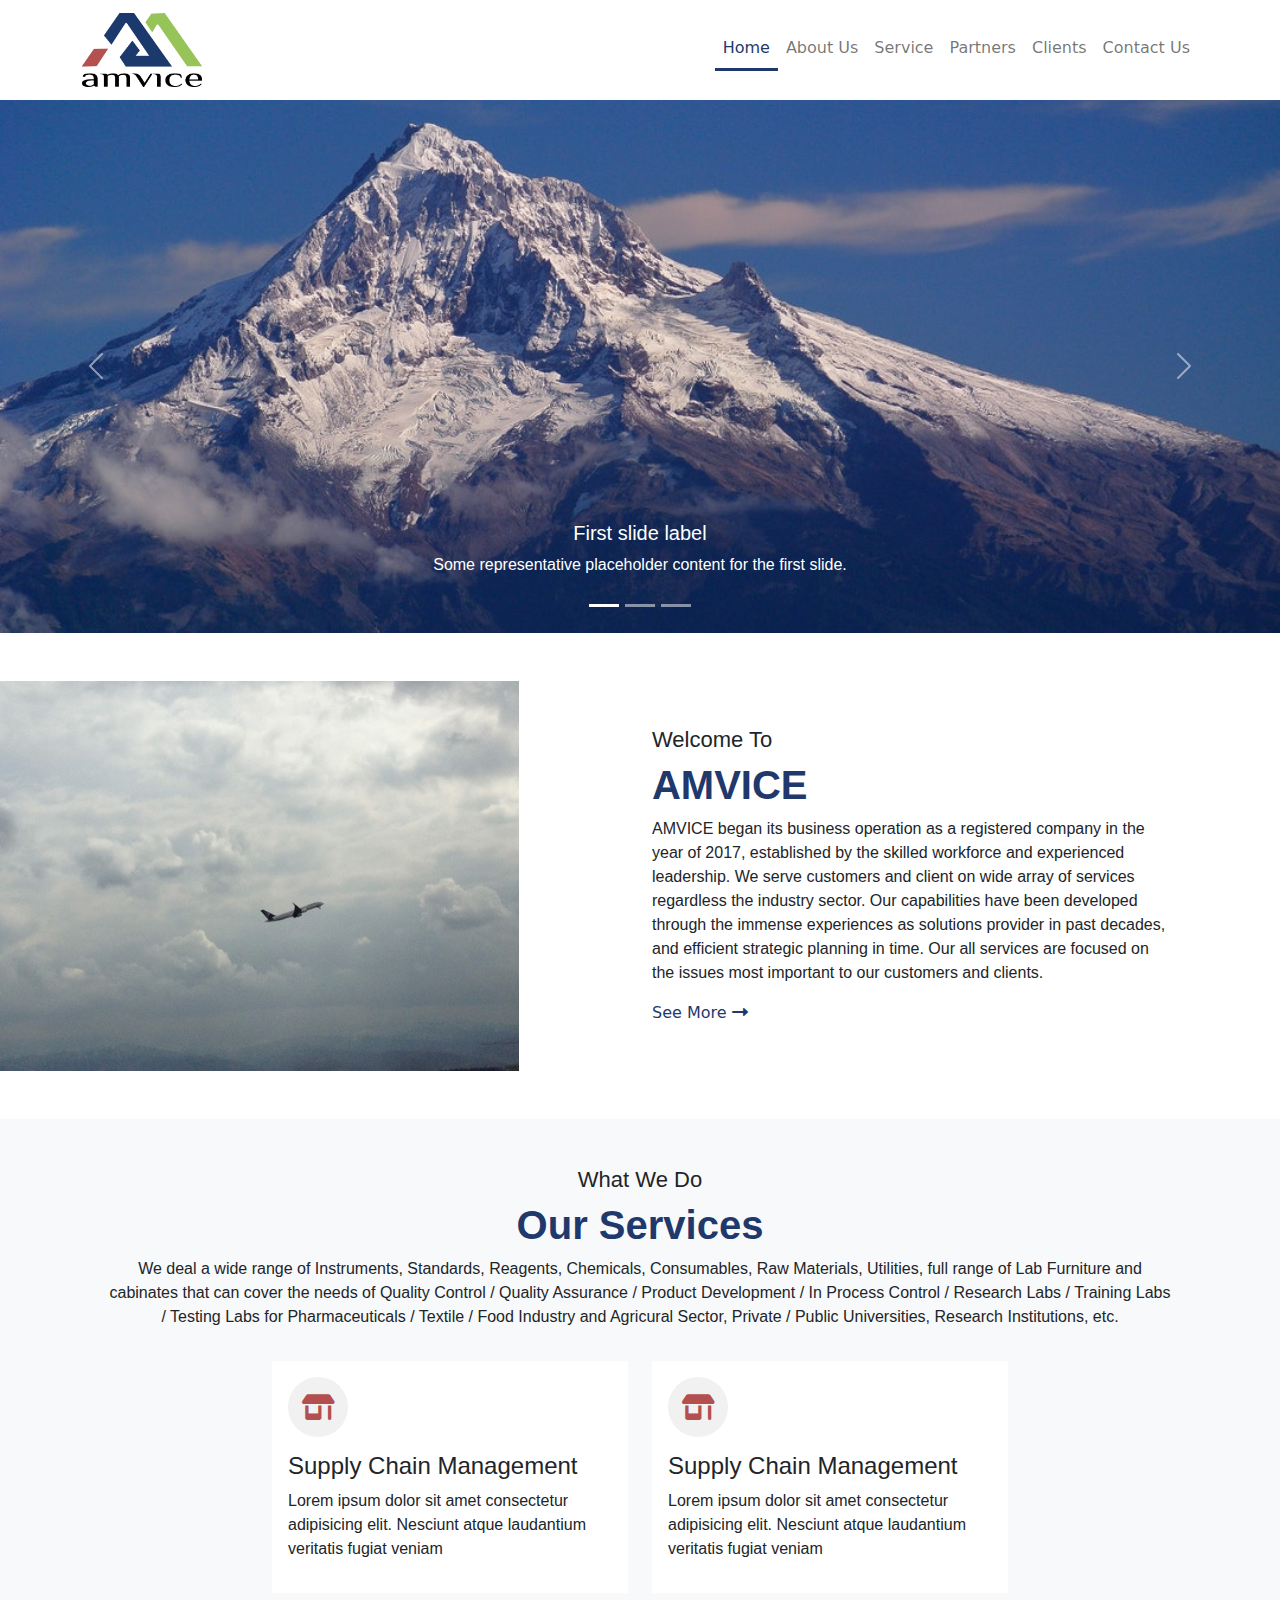
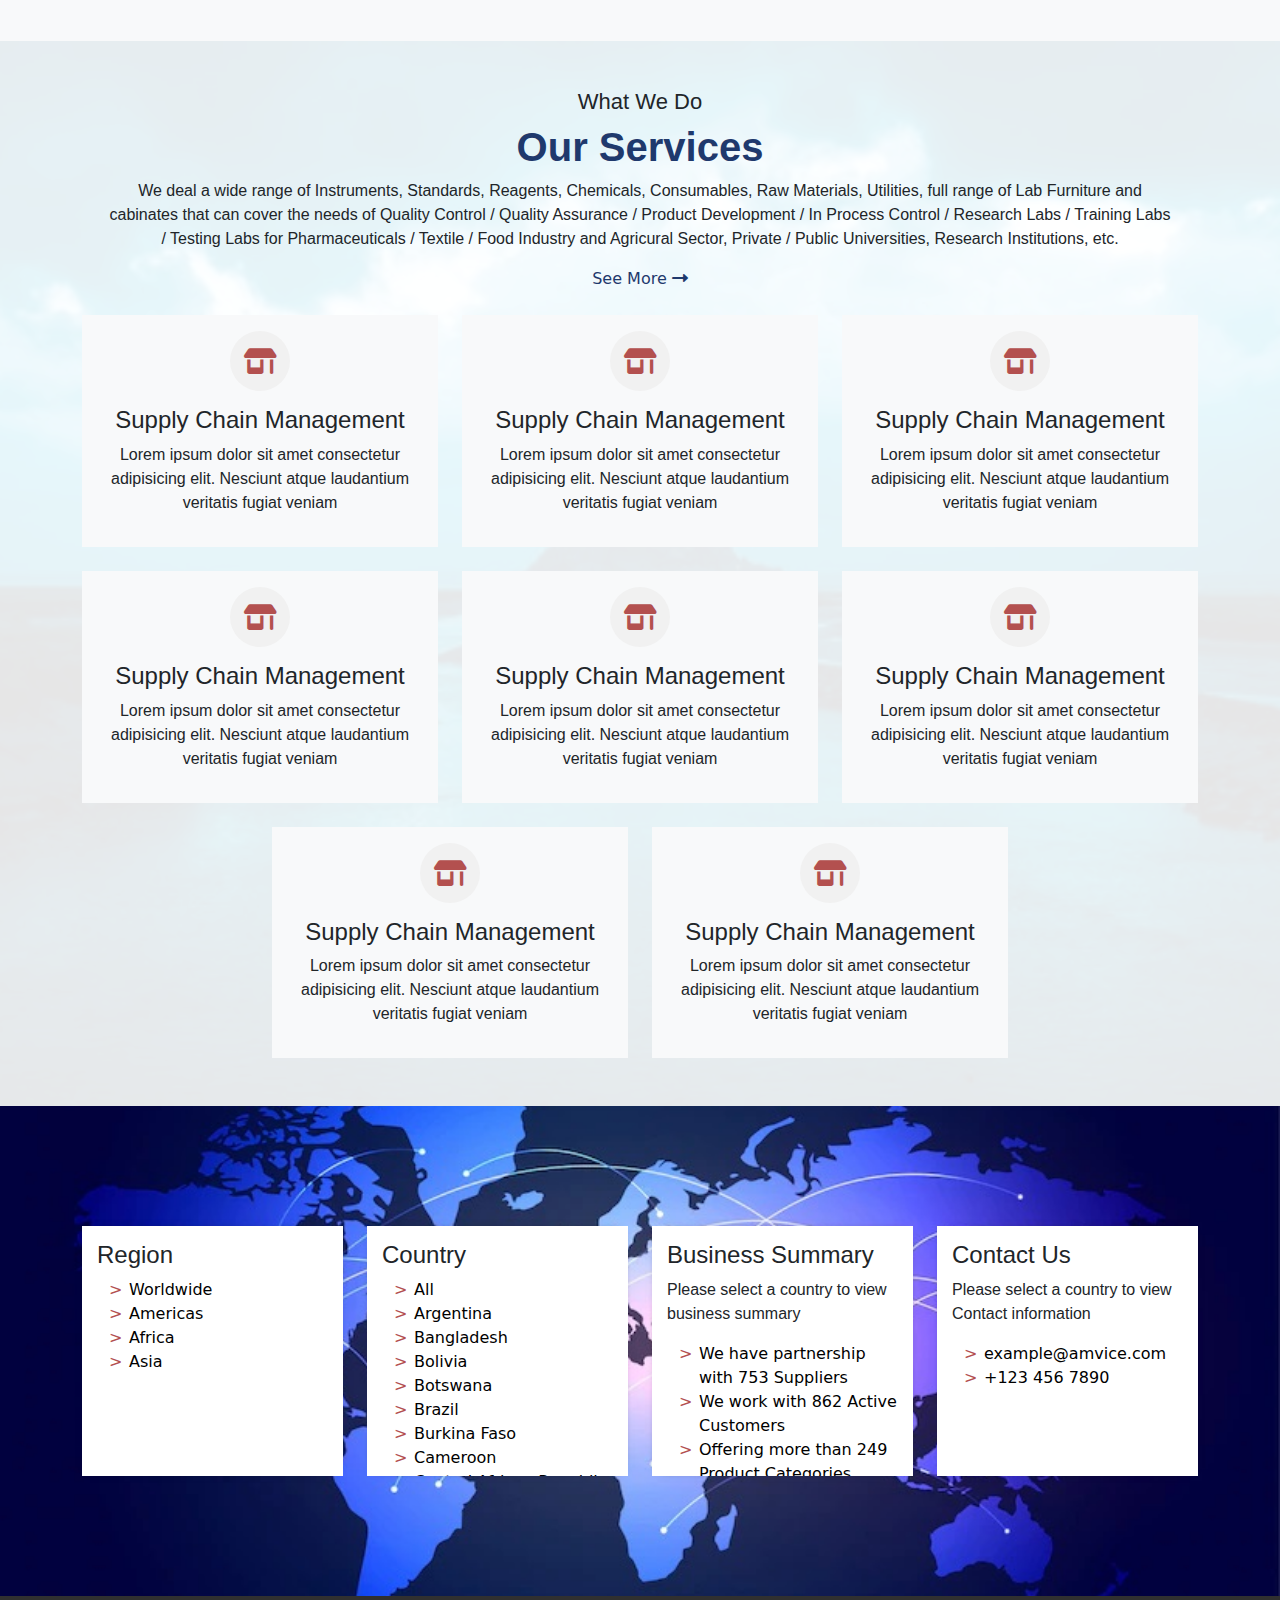
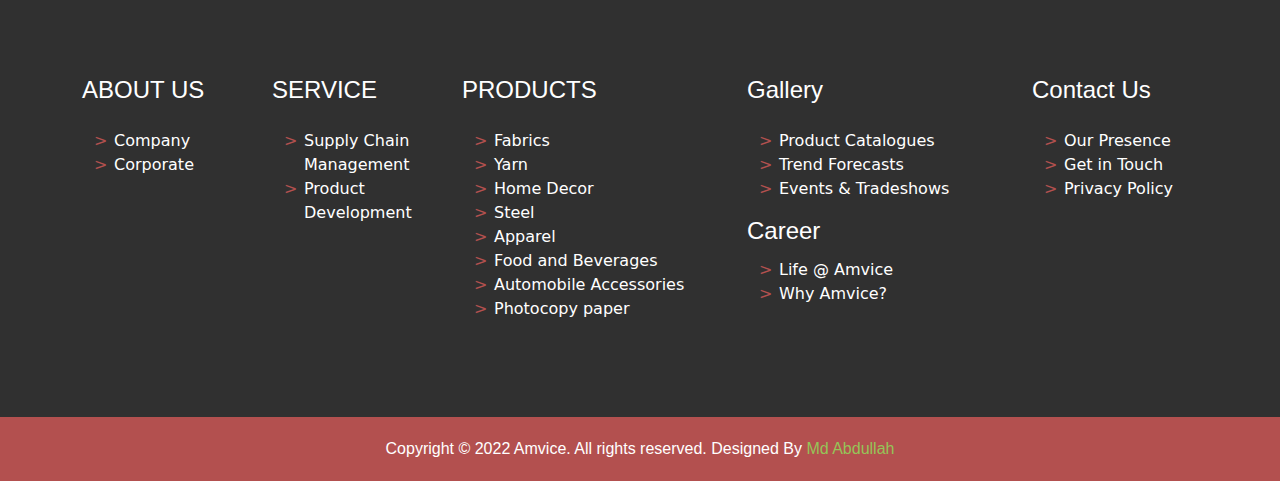
==== index.html @ f0320f3e "First Update" ====
<!DOCTYPE html>
<html lang="en">
  <head>
    <!-- Required meta tags -->
    <meta charset="utf-8">
    <meta name="viewport" content="width=device-width, initial-scale=1">

    <!-- Bootstrap CSS -->
    <link rel="stylesheet" href="./assets/css/all.min.css">
    <link rel="stylesheet" href="./assets/css/bootstrap.min.css">
    <link rel="stylesheet" href="./assets/css/style.css">
    <link rel="stylesheet" href="./assets/css/responsive.css">

    <title>Amvice || Building Cultures, Building Partnership</title>
  </head>
  <body>
    
    <main>
        <!-- Header Part Start -->
        <header class="header_part">
            <div class="container">
                <nav class="navbar navbar-expand-lg navbar-light">
                    <a class="navbar-brand" href="./index.html">
                        <img src="./assets/img/logo.png" alt="">
                    </a>
                    <button class="navbar-toggler" type="button" data-bs-toggle="collapse" data-bs-target="#navbarSupportedContent" aria-controls="navbarSupportedContent" aria-expanded="false" aria-label="Toggle navigation">
                        <span class="navbar-toggler-icon"></span>
                    </button>
                    <div class="collapse navbar-collapse" id="navbarSupportedContent">
                        <ul class="navbar-nav ms-auto mb-2 mb-lg-0">
                            <li class="nav-item">
                                <a class="nav-link active" aria-current="page" href="#">Home</a>
                            </li>
                            <li class="nav-item">
                                <a class="nav-link" href="#">About Us</a>
                            </li>
                            <li class="nav-item">
                                <a class="nav-link" href="#">Service</a>
                            </li>
                            <li class="nav-item">
                                <a class="nav-link" href="#">Partners</a>
                            </li>
                            <li class="nav-item">
                                <a class="nav-link" href="#">Clients</a>
                            </li>
                            <li class="nav-item">
                                <a class="nav-link" href="#">Contact Us</a>
                            </li>
                        </ul>
                    </div>
                </nav>
            </div>
        </header>
        <!-- Header Part End -->


        <!-- Hero Part Start -->
        <section class="hero_part">
            <div id="carouselExampleCaptions" class="carousel slide" data-bs-ride="carousel">
                <div class="carousel-indicators">
                    <button type="button" data-bs-target="#carouselExampleCaptions" data-bs-slide-to="0" class="active" aria-current="true" aria-label="Slide 1"></button>
                    <button type="button" data-bs-target="#carouselExampleCaptions" data-bs-slide-to="1" aria-label="Slide 2"></button>
                    <button type="button" data-bs-target="#carouselExampleCaptions" data-bs-slide-to="2" aria-label="Slide 3"></button>
                    </div>
                    <div class="carousel-inner">
                        <div class="carousel-item active">
                            <img src="./assets/img/slider_img_01.jpg" class="d-block w-100" alt="...">
                            <div class="carousel-caption d-none d-md-block">
                            <h5>First slide label</h5>
                            <p>Some representative placeholder content for the first slide.</p>
                            </div>
                        </div>
                        <div class="carousel-item">
                            <img src="./assets/img/slider_img_02.jpg" class="d-block w-100" alt="...">
                            <div class="carousel-caption d-none d-md-block">
                            <h5>Second slide label</h5>
                            <p>Some representative placeholder content for the second slide.</p>
                            </div>
                        </div>
                        <div class="carousel-item">
                            <img src="./assets/img/slider_img_03.jpg" class="d-block w-100" alt="...">
                            <div class="carousel-caption d-none d-md-block">
                            <h5>Third slide label</h5>
                            <p>Some representative placeholder content for the third slide.</p>
                            </div>
                        </div>
                    </div>
                    <button class="carousel-control-prev" type="button" data-bs-target="#carouselExampleCaptions" data-bs-slide="prev">
                        <span class="carousel-control-prev-icon" aria-hidden="true"></span>
                        <span class="visually-hidden">Previous</span>
                    </button>
                    <button class="carousel-control-next" type="button" data-bs-target="#carouselExampleCaptions" data-bs-slide="next">
                        <span class="carousel-control-next-icon" aria-hidden="true"></span>
                        <span class="visually-hidden">Next</span>
                    </button>
                </div>
        </section>
        <!-- Hero Part End -->

        <!-- Welcome Part Start -->
        <section class="welcome_part py-5">
            <div class="container-fluid px-0 mx-0">
                <div class="welcome_head text-center px-4">
                    
                </div>
                <div class="welcome_con_main">
                    <div class="row d-flex align-items-center">
                        <div class="col-md-5">
                            <div class="welcome_con_img">
                                <img src="./assets/img/welcome_img.jpg" class="img-fluid w-100" alt="">
                            </div>
                        </div>
                        <div class="col-md-5 offset-md-1">
                            <div class="welcome_con">
                                <h3>Welcome To</h3>
                                <h2>AMVICE</h2>
                                <p>AMVICE began its business operation as a registered company in the year of 2017, established by the skilled workforce and experienced leadership. We serve customers and client on wide array of services regardless the industry sector. Our capabilities have been developed through the immense experiences as solutions provider in past decades, and efficient strategic planning in time. Our all services are focused on the issues most important to our customers and clients.
                                </p>
                                <a href="#">See More <i class="fa-solid fa-right-long"></i></a>
                            </div>
                        </div>
                    </div>
                </div>
            </div>
        </section>
        <!-- Welcome Part End -->

        <!-- Service Part Start -->
        <section class="service_part py-5 bg-light">
            <div class="container">
                <div class="service_head text-center px-4">
                    <h4>What We Do</h4>
                    <h2>Our Services</h2>
                    <p>We deal a wide range of Instruments, Standards, Reagents, Chemicals, Consumables, Raw Materials, Utilities, full range of Lab Furniture and cabinates that can cover the needs of Quality Control / Quality Assurance / Product Development / In Process Control / Research Labs / Training Labs / Testing Labs for Pharmaceuticals / Textile / Food Industry and Agricural Sector, Private / Public Universities, Research Institutions, etc.</p>
                </div>
                <div class="service_con_main">
                    <div class="row d-flex justify-content-center pt-3">
                        <div class="col-md-4">
                            <div class="service_con bg-white p-3">
                                <div class="icon"><i class="fa-solid fa-shop"></i></div>
                                <h4>Supply Chain Management</h4>
                                <p>Lorem ipsum dolor sit amet consectetur adipisicing elit. Nesciunt atque laudantium veritatis fugiat veniam</p>
                            </div>
                        </div>
                        <div class="col-md-4">
                            <div class="service_con bg-white p-3">
                                <div class="icon"><i class="fa-solid fa-shop"></i></div>
                                <h4>Supply Chain Management</h4>
                                <p>Lorem ipsum dolor sit amet consectetur adipisicing elit. Nesciunt atque laudantium veritatis fugiat veniam</p>
                            </div>
                        </div>
                    </div>
                </div>
            </div>
        </section>
        <!-- Service Part End -->

        <!-- Product Part Start -->
        <section class="product_part">
            <div class="product_overlay py-5">
                <div class="container">
                    <div class="service_head text-center px-4">
                        <h4>What We Do</h4>
                        <h2>Our Services</h2>
                        <p>We deal a wide range of Instruments, Standards, Reagents, Chemicals, Consumables, Raw Materials, Utilities, full range of Lab Furniture and cabinates that can cover the needs of Quality Control / Quality Assurance / Product Development / In Process Control / Research Labs / Training Labs / Testing Labs for Pharmaceuticals / Textile / Food Industry and Agricural Sector, Private / Public Universities, Research Institutions, etc.</p>
                        <a href="#" class="text-center">See More <i class="fa-solid fa-right-long"></i></a>
                    </div>
                    <div class="product_con_main mt-4">
                        <div class="row d-flex justify-content-center">
                            <div class="col-md-4">
                                <div class="service_con bg-light p-3 text-center">
                                    <div class="icon m-auto"><i class="fa-solid fa-shop"></i></div>
                                    <h4>Supply Chain Management</h4>
                                    <p>Lorem ipsum dolor sit amet consectetur adipisicing elit. Nesciunt atque laudantium veritatis fugiat veniam</p>
                                </div>
                            </div>
                            <div class="col-md-4">
                                <div class="service_con bg-light p-3 text-center">
                                    <div class="icon m-auto"><i class="fa-solid fa-shop"></i></div>
                                    <h4>Supply Chain Management</h4>
                                    <p>Lorem ipsum dolor sit amet consectetur adipisicing elit. Nesciunt atque laudantium veritatis fugiat veniam</p>
                                </div>
                            </div>
                            <div class="col-md-4">
                                <div class="service_con bg-light p-3 text-center">
                                    <div class="icon m-auto"><i class="fa-solid fa-shop"></i></div>
                                    <h4>Supply Chain Management</h4>
                                    <p>Lorem ipsum dolor sit amet consectetur adipisicing elit. Nesciunt atque laudantium veritatis fugiat veniam</p>
                                </div>
                            </div>
                            <div class="col-md-4">
                                <div class="service_con bg-light p-3 text-center">
                                    <div class="icon m-auto"><i class="fa-solid fa-shop"></i></div>
                                    <h4>Supply Chain Management</h4>
                                    <p>Lorem ipsum dolor sit amet consectetur adipisicing elit. Nesciunt atque laudantium veritatis fugiat veniam</p>
                                </div>
                            </div>
                            <div class="col-md-4">
                                <div class="service_con bg-light p-3 text-center">
                                    <div class="icon m-auto"><i class="fa-solid fa-shop"></i></div>
                                    <h4>Supply Chain Management</h4>
                                    <p>Lorem ipsum dolor sit amet consectetur adipisicing elit. Nesciunt atque laudantium veritatis fugiat veniam</p>
                                </div>
                            </div>
                            <div class="col-md-4">
                                <div class="service_con bg-light p-3 text-center">
                                    <div class="icon m-auto"><i class="fa-solid fa-shop"></i></div>
                                    <h4>Supply Chain Management</h4>
                                    <p>Lorem ipsum dolor sit amet consectetur adipisicing elit. Nesciunt atque laudantium veritatis fugiat veniam</p>
                                </div>
                            </div>
                            <div class="col-md-4">
                                <div class="service_con bg-light p-3 text-center">
                                    <div class="icon m-auto"><i class="fa-solid fa-shop"></i></div>
                                    <h4>Supply Chain Management</h4>
                                    <p>Lorem ipsum dolor sit amet consectetur adipisicing elit. Nesciunt atque laudantium veritatis fugiat veniam</p>
                                </div>
                            </div>
                            <div class="col-md-4">
                                <div class="service_con bg-light p-3 text-center">
                                    <div class="icon m-auto"><i class="fa-solid fa-shop"></i></div>
                                    <h4>Supply Chain Management</h4>
                                    <p>Lorem ipsum dolor sit amet consectetur adipisicing elit. Nesciunt atque laudantium veritatis fugiat veniam</p>
                                </div>
                            </div>
                        </div>
                    </div>
                </div>
            </div>
        </section>
        <!-- Product Part End -->

        <!-- Branch Area Part Start -->
        <section class="branch_area">
            <div class="container">
                <div class="branch_area_con_main">
                    <div class="row">
                        <div class="col-md-3">
                            <div class="branch_con">
                                <h4>Region</h4>
                                <ul>
                                    <li><a href="#">Worldwide</a></li>
                                    <li><a href="#">Americas</a></li>
                                    <li><a href="#">Africa</a></li>
                                    <li><a href="#">Asia</a></li>
                                </ul>
                            </div>
                        </div>
                        <div class="col-md-3">
                            <div class="branch_con">
                                <h4>Country</h4>
                                <ul>
                                    <li><a href="#">All</a></li>
                                    <li><a href="#">Argentina</a></li>
                                    <li><a href="#">Bangladesh</a></li>
                                    <li><a href="#">Bolivia</a></li>
                                    <li><a href="#">Botswana</a></li>
                                    <li><a href="#">Brazil</a></li>
                                    <li><a href="#">Burkina Faso</a></li>
                                    <li><a href="#">Cameroon</a></li>
                                    <li><a href="#">Central African Republic</a></li>
                                    <li><a href="#">Chile</a></li>
                                    <li><a href="#">China</a></li>
                                    <li><a href="#">Colombia</a></li>
                                    <li><a href="#">Cote D'lvoire / Ivory Coast</a></li>
                                    <li><a href="#">Ecuador</a></li>
                                    <li><a href="#">Ethiopia</a></li>
                                    <li><a href="#">Gabon</a></li>
                                    <li><a href="#">Gambia</a></li>
                                    <li><a href="#">Ghana</a></li>
                                    <li><a href="#">Guinea</a></li>
                                    <li><a href="#">Guinea-Bissau</a></li>
                                    <li><a href="#">Indonesia</a></li>
                                    <li><a href="#">Liberia</a></li>
                                </ul>
                            </div>
                        </div>
                        <div class="col-md-3">
                            <div class="branch_con">
                                <h4>Business Summary</h4>
                                <p>Please select a country to view business summary</p>
                                <ul>
                                    <li><a href="#">We have partnership with 753 Suppliers</a></li>
                                    <li><a href="#">We work with 862 Active Customers</a></li>
                                    <li><a href="#">Offering more than 249 Product Categories</a></li>
                                </ul>
                            </div>
                        </div>
                        <div class="col-md-3">
                            <div class="branch_con">
                                <h4>Contact Us</h4>
                                <p>Please select a country to view Contact information</p>
                                <ul>
                                    <li><a href="#"><span></span> example@amvice.com</a></li>
                                    <li><a href="#"><span></span> +123 456 7890</a></li>
                                </ul>
                            </div>
                        </div>
                    </div>
                </div>
            </div>
        </section>
        <!-- Branch Area Part End -->

        <!-- Contact Part Start -->
        <section class="contact_part">
            <div class="container">
                <div class="contact_con_main">
                    <div class="row">
                        <div class="col-lg-2 text-white">
                            <div class="contact_con_head pb-3">
                                <h4>ABOUT US</h4>
                            </div>
                            <div class="contact_con">
                                <ul>
                                    <li><a href="#">Company</a></li>
                                    <li><a href="#">Corporate</a></li>
                                </ul>
                            </div>
                        </div>
                        <div class="col-lg-2 text-white">
                            <div class="contact_con_head pb-3">
                                <h4>SERVICE</h4>
                            </div>
                            <div class="contact_con">
                                <ul>
                                    <li><a href="#">Supply Chain Management</a></li>
                                    <li><a href="#">Product Development</a></li>
                                </ul>
                            </div>
                        </div>
                        <div class="col-lg-3 text-white">
                            <div class="contact_con_head pb-3">
                                <h4>PRODUCTS</h4>
                            </div>
                            <div class="contact_con">
                                <ul>
                                    <li><a href="#">Fabrics</a></li>
                                    <li><a href="#">Yarn</a></li>
                                    <li><a href="#">Home Decor</a></li>
                                    <li><a href="#">Steel</a></li>
                                    <li><a href="#">Apparel</a></li>
                                    <li><a href="#">Food and Beverages</a></li>
                                    <li><a href="#">Automobile Accessories</a></li>
                                    <li><a href="#">Photocopy paper</a></li>
                                </ul>
                            </div>
                        </div>
                        <div class="col-lg-3 text-white">
                            <div class="contact_con_head pb-3">
                                <h4>Gallery</h4>
                            </div>
                            <div class="contact_con">
                                <ul>
                                    <li><a href="#">Product Catalogues</a></li>
                                    <li><a href="#">Trend Forecasts</a></li>
                                    <li><a href="#">Events & Tradeshows</a></li>
                                </ul>
                            </div>
                            <div class="contact_con_head pb-1">
                                <h4>Career</h4>
                            </div>
                            <div class="contact_con">
                                <ul>
                                    <li><a href="#">Life @ Amvice</a></li>
                                    <li><a href="#">Why Amvice?</a></li>
                                </ul>
                            </div>
                        </div>
                        <div class="col-lg-2 text-white">
                            <div class="contact_con_head pb-3">
                                <h4>Contact Us</h4>
                            </div>
                            <div class="contact_con">
                                <ul>
                                    <li><a href="#">Our Presence</a></li>
                                    <li><a href="#">Get in Touch</a></li>
                                    <li><a href="#">Privacy Policy</a></li>
                                </ul>
                            </div>
                        </div>
                    </div>
                </div>
            </div>
        </section>
        <!-- Contact Part End -->

        <!-- Footer Part Start -->
        <footer class="footer_part">
            <div class="container">
                <div class="footer_con text-center text-white">
                    <p>Copyright &copy; 2022 Amvice. All rights reserved. Designed By <a href="https://www.facebook.com/MdAbdullahyusha/" target="_blank">Md Abdullah</a></p>
                </div>
            </div>
        </footer>
        <!-- Footer Part End -->

    </main>

    <!-- Optional JavaScript; choose one of the two! -->

    <!-- Option 1: Bootstrap Bundle with Popper -->
    <script src="./assets/js/jquery-3.6.0.min.js"></script>
    <script src="./assets/js/bootstrap.min.js"></script>
    <script src="./assets/js/app.js"></script>

    <!-- Option 2: Separate Popper and Bootstrap JS -->
    <!--
    <script src="https://cdn.jsdelivr.net/npm/@popperjs/core@2.10.2/dist/umd/popper.min.js" integrity="sha384-7+zCNj/IqJ95wo16oMtfsKbZ9ccEh31eOz1HGyDuCQ6wgnyJNSYdrPa03rtR1zdB" crossorigin="anonymous"></script>
    <script src="https://cdn.jsdelivr.net/npm/bootstrap@5.1.3/dist/js/bootstrap.min.js" integrity="sha384-QJHtvGhmr9XOIpI6YVutG+2QOK9T+ZnN4kzFN1RtK3zEFEIsxhlmWl5/YESvpZ13" crossorigin="anonymous"></script>
    -->
  </body>
</html>
---- assets/css/style.css ----
/* Amvice || Building Cultures, Building Partnership

    Technology Are Used,

    Bootstrap 5,
    Fontawesome 6,
    Google Fonts,
*/

* {
    margin: 0;
    padding: 0;
    outline: 0;
    box-sizing: border-box;
}
ul, ol {
    list-style: none;
}
h1, h2, h3, h4, h5, h6 {
    font-family: 'El Messiri', sans-serif;
}
p, span {
    font-family: 'Poppins', sans-serif;
}
a, a:hover {
    color: #000;
    text-decoration: none;
}
img {
    vertical-align: middle;
}
:root {
    --primary: #1F396D;
    --secondary: #B3504F;
    --third: #95C458;
}
/* COMMON CSS END */


/* Navigation Part Start */
.navbar-light .navbar-nav .nav-link:focus, .navbar-light .navbar-nav .nav-link:hover,
.navbar-light .navbar-nav .nav-link.active, .navbar-light .navbar-nav .show>.nav-link {
    color: var(--primary);
    border-bottom: 3px solid var(--primary);
}
.navbar-brand img {
    width: 120px;
}
/* Navigation Part End */

/* Welcome Part Start */
.welcome_part {
    overflow-x: hidden;
}
.welcome_con h3,
.service_head h4{
    font-size: 22px;
}
.welcome_con h2,
.service_head h2{
    font-size: 40px;
    color: var(--primary);
    font-weight: 700;
}
.welcome_con a,
.service_head a{
    color: var(--primary);
} 
/* Welcome Part End */

/* Service Part Start */
.service_con {
    position: relative;
    z-index: 1;
    transition: .3s ease;
}
.service_con:hover {
    background-image: url('./../img/welcome_img.jpg');
    background-repeat: no-repeat;
    background-size: cover;
    background-position: top;
    /* z-index: -2; */
    color: #fff;
}
.service_con:hover .icon {
    background: rgba(255,255,255,0.4);
}
.service_con h4 {
    padding-top: 15px;
}
.service_con .icon {
    font-size: 26px;
    height: 60px;
    width: 60px;
    border-radius: 50%;
    background: #f1f1f1;
    display: flex;
    justify-content: center;
    align-items: center;
}
.service_con .icon i {
    color: var(--secondary);
}

.service_con:hover::before {
    position: absolute;
    top: 0;
    left: 0;
    content: '';
    height: 100%;
    width: 100%;
    background: rgba(179, 80, 79, .4);
    z-index: -1;
    transition: .3s ease;
}

/* Service Part End */

/* Product Part STart */
.product_part {
    background: url(../img/product_img_bg.jpg) no-repeat;
    background-size: cover;
    background-position: center;
}
.product_overlay {
    background: rgba(255,255,255,0.9);
}
.product_con_main > .row {
    row-gap: 24px;
}
/* Product Part End */

/* Branch Part Start */
.branch_area {
    padding: 120px 0;
    background: url('../img/more_info.jpg') no-repeat;
    background-size: cover;
    background-position: center;
}
.branch_con {
    padding: 15px;
    background: #fff;
    height: 250px;
    overflow: scroll;
    box-shadow: 0 0 10px -8px black;
}
.branch_con ul li,
.contact_con ul li {
    position: relative;
    transition: 0.3s ease;
}
.branch_con ul li:hover a,
.contact_con ul li:hover a {
    color: var(--secondary);
}
.branch_con ul li::before,
.contact_con ul li:before {
    position: absolute;
    top: 0;
    left: -20px;
    content: '>';
    color: var(--secondary);
}
/* Branch Part End */

/* Contact Part Start */
.contact_part {
    padding: 80px 0;
    background: #303030;
}
.contact_con ul li a {
    color: #fff;
}
/* Contact Part End */

/* Footer Part Start */
.footer_part {
    padding: 20px 0;
    background: var(--secondary);
}
.footer_con p {
    padding: 0;
    margin: 0;
}
.footer_con p a {
    color: var(--third);
}
/* Footer Part End */

/* --------------------------------- Index Page End -------------------------------------- */



/* --------------------------------- About Page Start -------------------------------------- */
.breadcrumb_part {
    padding: 30px 0 90px;
    background: var(--primary);
    z-index: -1;
}
.breadcrumb_head h1 {
    color: #fff;
    font-size: 80px;
}
.about_part {
    padding: 60px 0;
}
.about_con_indicator_wrapper {
    padding: 25px 20px;
    box-sizing: border-box;
    box-shadow: rgba(100, 100, 111, 0.2) 0px 7px 29px 0px;
    border-radius: 15px;
    margin-top: -100px;
    z-index: 1;
    background: #fff;

}
.about_con_indicator_wrapper ul li button {
    background: transparent;
    border: none;
    transition: .3s ease;
}
.about_con_indicator_wrapper ul li button:hover {
    color: var(--secondary);
    padding-left: 15px;
    position: relative;
}
.about_con_indicator_wrapper ul li button:hover::before {
    position: absolute;
    top: 0;
    left: 0;
    content: '>';
}
/* --------------------------------- About Page End -------------------------------------- */
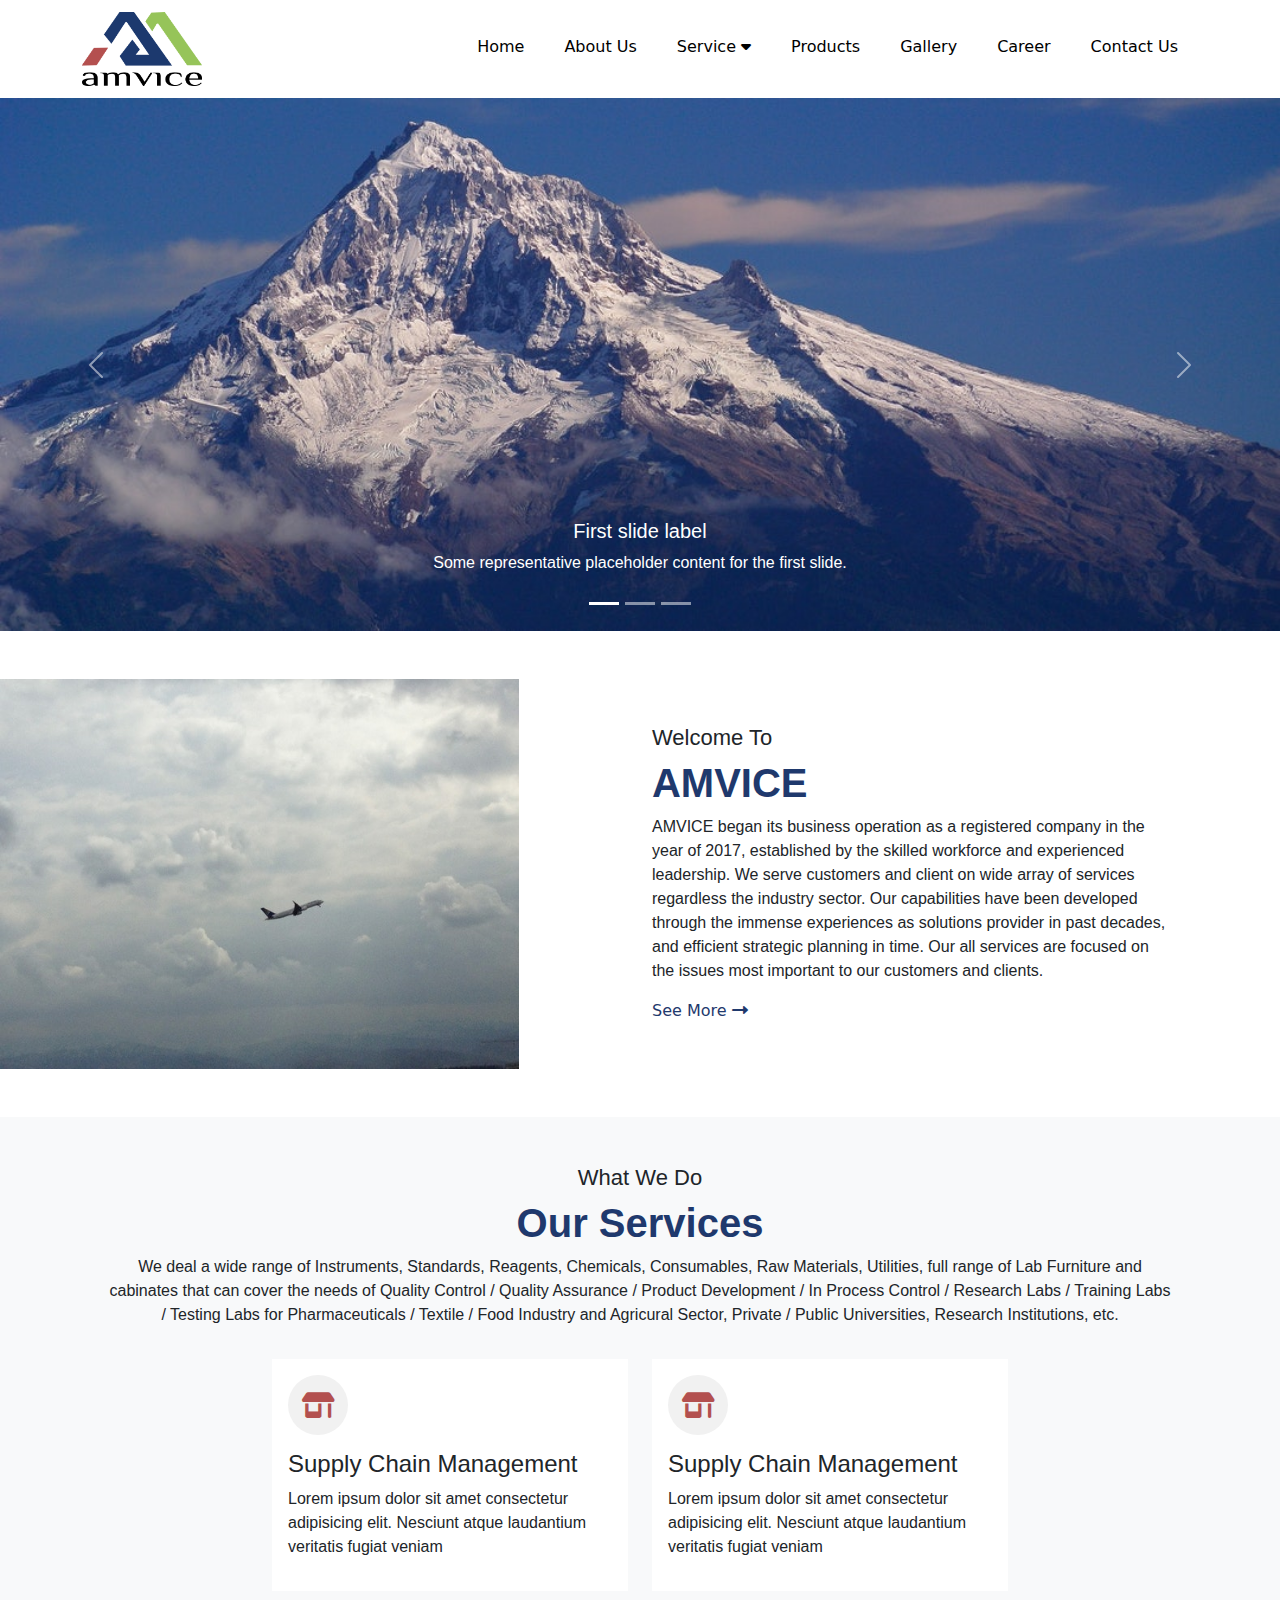
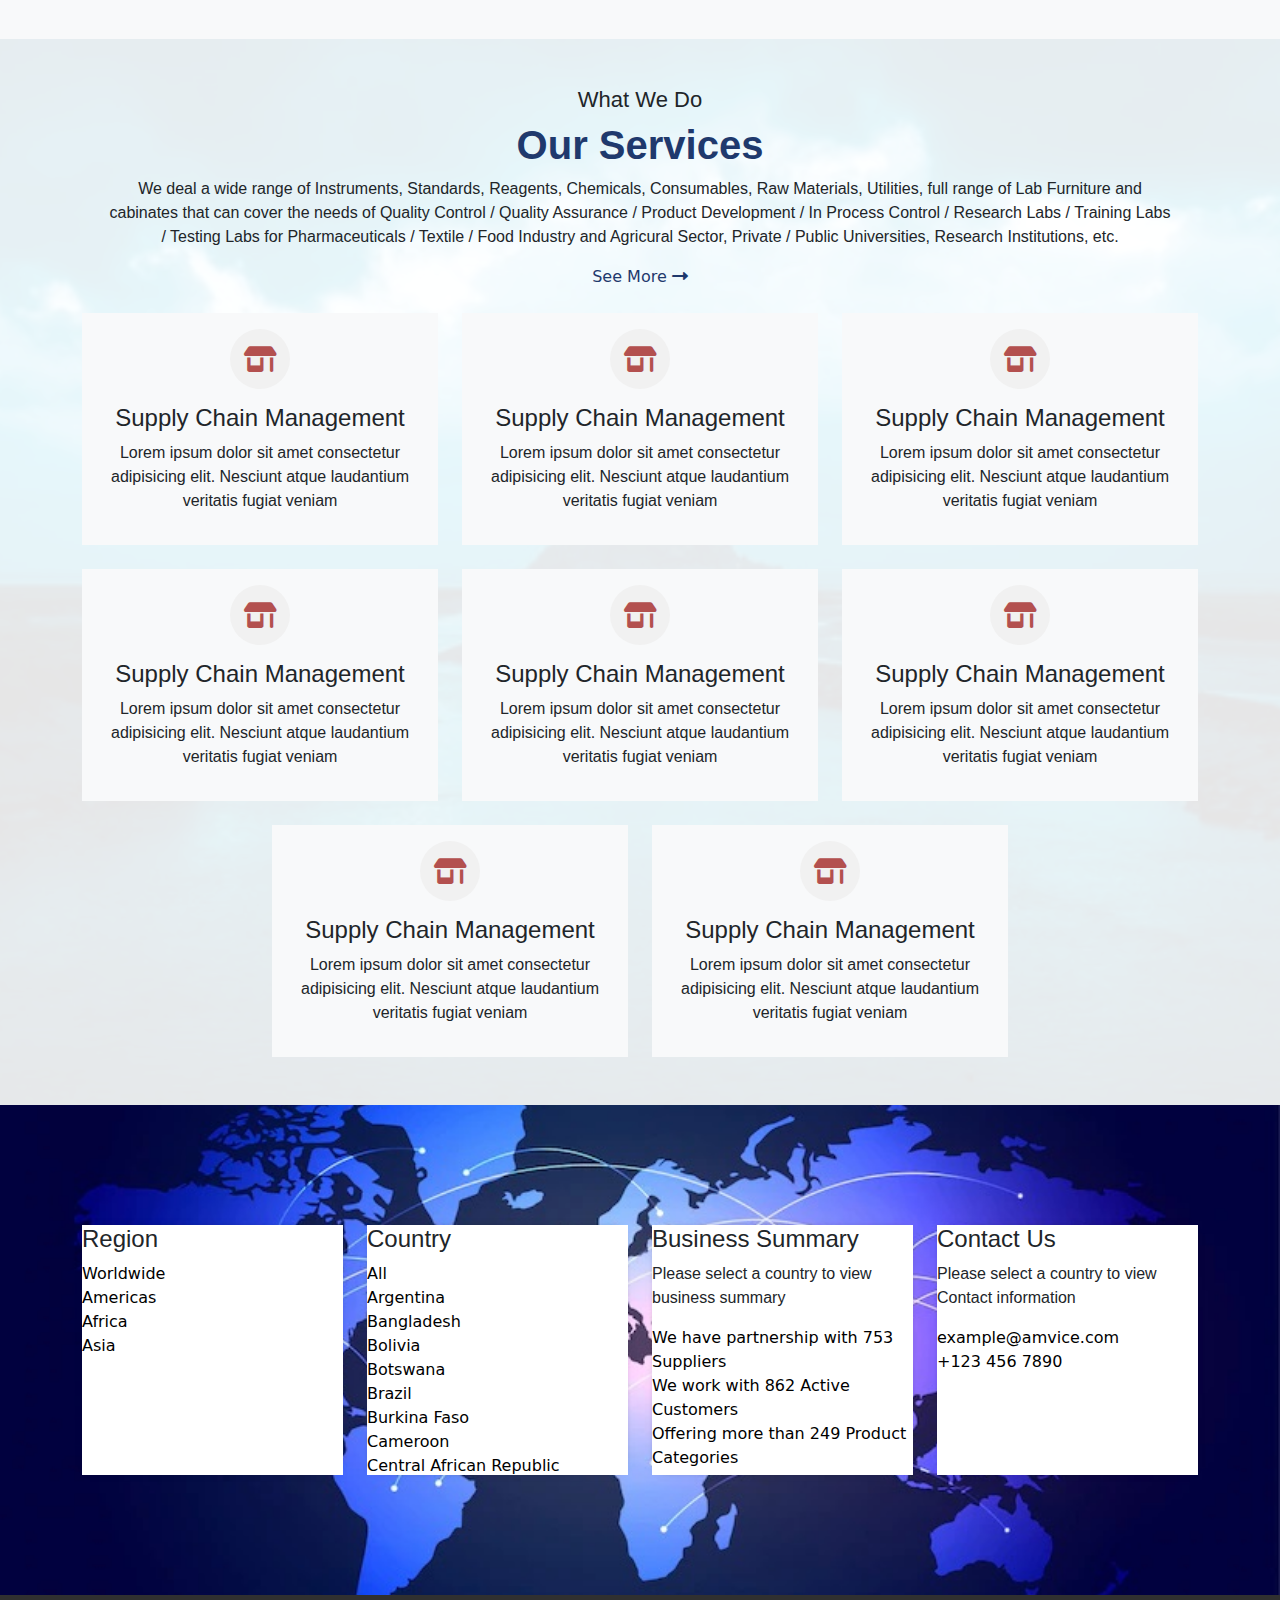
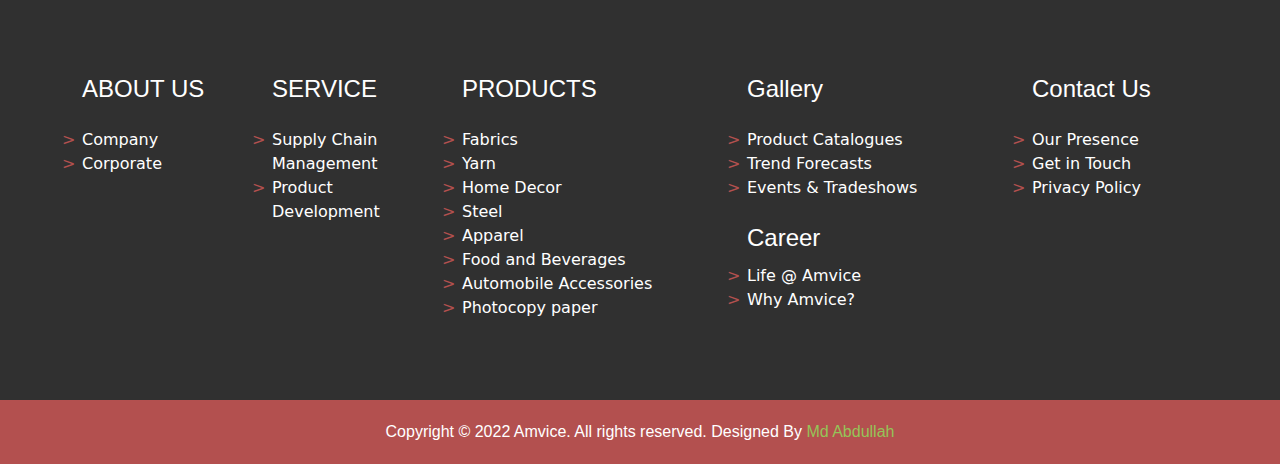
==== commit 5a893576: "90% Update" ====
--- a/index.html
+++ b/index.html
@@ -19,35 +19,70 @@
         <!-- Header Part Start -->
         <header class="header_part">
             <div class="container">
-                <nav class="navbar navbar-expand-lg navbar-light">
-                    <a class="navbar-brand" href="./index.html">
+                <nav class="navigation d-flex justify-content-between align-items-center">
+                    <div class="logo">
                         <img src="./assets/img/logo.png" alt="">
-                    </a>
-                    <button class="navbar-toggler" type="button" data-bs-toggle="collapse" data-bs-target="#navbarSupportedContent" aria-controls="navbarSupportedContent" aria-expanded="false" aria-label="Toggle navigation">
-                        <span class="navbar-toggler-icon"></span>
+                    </div>
+                    <ul class="menus d-flex text-center">
+                        <li><a href="index.html">Home</a></li>
+                        <li><a href="about.html">About Us</a></li>
+                        <li><a href="#">Service <i class="fa-solid fa-caret-down"></i></a>
+                            <div class="dropdown d-flex justify-content-center">
+                                <div class="dropdown_item">
+                                    <div class="dropdown_item_head">
+                                        <h3>Hello Dropdown</h3>
+                                    </div>
+                                    <hr>
+                                    <ul>
+                                        <li><a href="#">Dropdown 1</a></li>
+                                        <li><a href="#">Dropdown 2</a></li>
+                                        <li><a href="#">Dropdown 3</a></li>
+                                        <li><a href="#">Dropdown 4</a></li>
+                                    </ul>
+                                </div>
+                                <div class="dropdown_item">
+                                    <div class="dropdown_item_head">
+                                        <h3>Hello Dropdown</h3>
+                                    </div>
+                                    <hr>
+                                    <ul>
+                                        <li><a href="#">Dropdown 1</a></li>
+                                        <li><a href="#">Dropdown 2</a></li>
+                                        <li><a href="#">Dropdown 3</a></li>
+                                        <li><a href="#">Dropdown 4</a></li>
+                                    </ul>
+                                </div>
+                            </div>
+                        </li>
+                        <li><a href="#">Products</a></li>
+                        <li><a href="#">Gallery</a></li>
+                        <li><a href="#">Career</a></li>
+                        <li><a href="contact.html">Contact Us</a></li>
+                    </ul>
+                    <button class="collapse" type="button" data-bs-toggle="offcanvas" data-bs-target="#offcanvasExample" aria-controls="offcanvasExample">
+                        <i class="fa-solid fa-bars"></i>
                     </button>
-                    <div class="collapse navbar-collapse" id="navbarSupportedContent">
-                        <ul class="navbar-nav ms-auto mb-2 mb-lg-0">
-                            <li class="nav-item">
-                                <a class="nav-link active" aria-current="page" href="#">Home</a>
-                            </li>
-                            <li class="nav-item">
-                                <a class="nav-link" href="#">About Us</a>
-                            </li>
-                            <li class="nav-item">
-                                <a class="nav-link" href="#">Service</a>
-                            </li>
-                            <li class="nav-item">
-                                <a class="nav-link" href="#">Partners</a>
-                            </li>
-                            <li class="nav-item">
-                                <a class="nav-link" href="#">Clients</a>
-                            </li>
-                            <li class="nav-item">
-                                <a class="nav-link" href="#">Contact Us</a>
-                            </li>
-                        </ul>
-                    </div>
+
+                    <div class="offcanvas offcanvas-start" tabindex="-1" id="offcanvasExample" aria-labelledby="offcanvasExampleLabel">
+                        <div class="offcanvas-header">
+                          <h5 class="offcanvas-title" id="offcanvasExampleLabel">Menus</h5>
+                          <button type="button" class="btn-close text-reset" data-bs-dismiss="offcanvas" aria-label="Close"></button>
+                        </div>
+                        <div class="offcanvas-body">
+                          <div>
+                            AMVICE established by the skilled workforce and experienced leadership.
+                          </div>
+                          <ul class="collapse_menu pt-5">
+                              <li><a class="my-1" href="#">Home <span class="plus"><i class="fa-solid fa-plus"></i></span></a></li>
+                              <li><a class="my-1" href="./about.html">About Us <span class="plus"><i class="fa-solid fa-plus"></i></span></a></li>
+                              <li><a class="my-1" href="#">Service <span class="plus"><i class="fa-solid fa-plus"></i></span></a></li>
+                              <li><a class="my-1" href="#">Products <span class="plus"><i class="fa-solid fa-plus"></i></span></a></li>
+                              <li><a class="my-1" href="#">Gallery <span class="plus"><i class="fa-solid fa-plus"></i></span></a></li>
+                              <li><a class="my-1" href="#">Career <span class="plus"><i class="fa-solid fa-plus"></i></span></a></li>
+                              <li><a class="my-1" href="#">Contact Us <span class="plus"><i class="fa-solid fa-plus"></i></span></a></li>
+                          </ul>
+                        </div>
+                      </div>
                 </nav>
             </div>
         </header>
@@ -105,13 +140,13 @@
                 </div>
                 <div class="welcome_con_main">
                     <div class="row d-flex align-items-center">
-                        <div class="col-md-5">
+                        <div class="col-lg-5 col-md-6 d-md-block d-none">
                             <div class="welcome_con_img">
                                 <img src="./assets/img/welcome_img.jpg" class="img-fluid w-100" alt="">
                             </div>
                         </div>
-                        <div class="col-md-5 offset-md-1">
-                            <div class="welcome_con">
+                        <div class="col-lg-5 col-md-6 offset-lg-1">
+                            <div class="welcome_con text-md-start text-center">
                                 <h3>Welcome To</h3>
                                 <h2>AMVICE</h2>
                                 <p>AMVICE began its business operation as a registered company in the year of 2017, established by the skilled workforce and experienced leadership. We serve customers and client on wide array of services regardless the industry sector. Our capabilities have been developed through the immense experiences as solutions provider in past decades, and efficient strategic planning in time. Our all services are focused on the issues most important to our customers and clients.
@@ -135,15 +170,15 @@
                 </div>
                 <div class="service_con_main">
                     <div class="row d-flex justify-content-center pt-3">
-                        <div class="col-md-4">
-                            <div class="service_con bg-white p-3">
+                        <div class="col-lg-4 col-md-6">
+                            <div class="service_con bg-white p-3 text-md-start text-center">
                                 <div class="icon"><i class="fa-solid fa-shop"></i></div>
                                 <h4>Supply Chain Management</h4>
                                 <p>Lorem ipsum dolor sit amet consectetur adipisicing elit. Nesciunt atque laudantium veritatis fugiat veniam</p>
                             </div>
                         </div>
-                        <div class="col-md-4">
-                            <div class="service_con bg-white p-3">
+                        <div class="col-lg-4 col-md-6 mt-md-0 mt-4">
+                            <div class="service_con bg-white p-3 text-md-start text-center">
                                 <div class="icon"><i class="fa-solid fa-shop"></i></div>
                                 <h4>Supply Chain Management</h4>
                                 <p>Lorem ipsum dolor sit amet consectetur adipisicing elit. Nesciunt atque laudantium veritatis fugiat veniam</p>
@@ -236,7 +271,7 @@
                 <div class="branch_area_con_main">
                     <div class="row">
                         <div class="col-md-3">
-                            <div class="branch_con">
+                            <div class="branch_con p-md-0 p-5">
                                 <h4>Region</h4>
                                 <ul>
                                     <li><a href="#">Worldwide</a></li>
@@ -247,7 +282,7 @@
                             </div>
                         </div>
                         <div class="col-md-3">
-                            <div class="branch_con">
+                            <div class="branch_con p-md-0 p-5 mt-md-0 mt-4">
                                 <h4>Country</h4>
                                 <ul>
                                     <li><a href="#">All</a></li>
@@ -276,7 +311,7 @@
                             </div>
                         </div>
                         <div class="col-md-3">
-                            <div class="branch_con">
+                            <div class="branch_con p-md-0 p-5 mt-md-0 mt-4">
                                 <h4>Business Summary</h4>
                                 <p>Please select a country to view business summary</p>
                                 <ul>
@@ -287,7 +322,7 @@
                             </div>
                         </div>
                         <div class="col-md-3">
-                            <div class="branch_con">
+                            <div class="branch_con p-md-0 p-5 mt-md-0 mt-4">
                                 <h4>Contact Us</h4>
                                 <p>Please select a country to view Contact information</p>
                                 <ul>
@@ -306,9 +341,9 @@
         <section class="contact_part">
             <div class="container">
                 <div class="contact_con_main">
-                    <div class="row">
-                        <div class="col-lg-2 text-white">
-                            <div class="contact_con_head pb-3">
+                    <div class="row text-md-start text-center">
+                        <div class="col-lg-2 col-md-4 text-white">
+                            <div class="contact_con_head pb-lg-3 pb-1 pt-md-0 pt-5">
                                 <h4>ABOUT US</h4>
                             </div>
                             <div class="contact_con">
@@ -318,8 +353,8 @@
                                 </ul>
                             </div>
                         </div>
-                        <div class="col-lg-2 text-white">
-                            <div class="contact_con_head pb-3">
+                        <div class="col-lg-2 col-md-4 text-white">
+                            <div class="contact_con_head pb-lg-3 pb-1 pt-md-0 pt-5">
                                 <h4>SERVICE</h4>
                             </div>
                             <div class="contact_con">
@@ -329,8 +364,8 @@
                                 </ul>
                             </div>
                         </div>
-                        <div class="col-lg-3 text-white">
-                            <div class="contact_con_head pb-3">
+                        <div class="col-lg-3  col-md-4 text-white">
+                            <div class="contact_con_head pb-lg-3 pb-1 pt-md-0 pt-5">
                                 <h4>PRODUCTS</h4>
                             </div>
                             <div class="contact_con">
@@ -346,8 +381,8 @@
                                 </ul>
                             </div>
                         </div>
-                        <div class="col-lg-3 text-white">
-                            <div class="contact_con_head pb-3">
+                        <div class="col-lg-3 col-md-4 mx-lg-0 mx-auto pt-lg-0 pt-md-5 text-white">
+                            <div class="contact_con_head pb-lg-3 pb-1 pt-md-0 pt-5">
                                 <h4>Gallery</h4>
                             </div>
                             <div class="contact_con">
@@ -357,7 +392,7 @@
                                     <li><a href="#">Events & Tradeshows</a></li>
                                 </ul>
                             </div>
-                            <div class="contact_con_head pb-1">
+                            <div class="contact_con_head pb-lg-1 pb-1 pt-md-4 pt-5">
                                 <h4>Career</h4>
                             </div>
                             <div class="contact_con">
@@ -367,8 +402,8 @@
                                 </ul>
                             </div>
                         </div>
-                        <div class="col-lg-2 text-white">
-                            <div class="contact_con_head pb-3">
+                        <div class="col-lg-2 col-md-4 mx-lg-0 mx-auto pt-lg-0 pt-md-5 text-white">
+                            <div class="contact_con_head pb-lg-3 pb-1 pt-md-0 pt-5">
                                 <h4>Contact Us</h4>
                             </div>
                             <div class="contact_con">
@@ -403,11 +438,5 @@
     <script src="./assets/js/jquery-3.6.0.min.js"></script>
     <script src="./assets/js/bootstrap.min.js"></script>
     <script src="./assets/js/app.js"></script>
-
-    <!-- Option 2: Separate Popper and Bootstrap JS -->
-    <!--
-    <script src="https://cdn.jsdelivr.net/npm/@popperjs/core@2.10.2/dist/umd/popper.min.js" integrity="sha384-7+zCNj/IqJ95wo16oMtfsKbZ9ccEh31eOz1HGyDuCQ6wgnyJNSYdrPa03rtR1zdB" crossorigin="anonymous"></script>
-    <script src="https://cdn.jsdelivr.net/npm/bootstrap@5.1.3/dist/js/bootstrap.min.js" integrity="sha384-QJHtvGhmr9XOIpI6YVutG+2QOK9T+ZnN4kzFN1RtK3zEFEIsxhlmWl5/YESvpZ13" crossorigin="anonymous"></script>
-    -->
   </body>
 </html>--- a/assets/css/style.css
+++ b/assets/css/style.css
@@ -15,6 +15,8 @@
 }
 ul, ol {
     list-style: none;
+    margin: 0;
+    padding: 0;
 }
 h1, h2, h3, h4, h5, h6 {
     font-family: 'El Messiri', sans-serif;
@@ -38,13 +40,104 @@
 
 
 /* Navigation Part Start */
-.navbar-light .navbar-nav .nav-link:focus, .navbar-light .navbar-nav .nav-link:hover,
-.navbar-light .navbar-nav .nav-link.active, .navbar-light .navbar-nav .show>.nav-link {
-    color: var(--primary);
-    border-bottom: 3px solid var(--primary);
-}
-.navbar-brand img {
-    width: 120px;
+.navigation .logo img {
+  width: 120px;
+  height: auto;
+}
+.menus li a {
+  padding: 35px 20px;
+  display: block;
+  border-bottom: 4px solid transparent;
+  transition: all linear 0.4s;
+}
+.menus li a:hover {
+  border-bottom: 4px solid var(--primary);
+}
+.header_part {
+  position: relative;
+}
+.dropdown {
+  /* display: none; */
+  position: absolute;
+  /* background: rgb(231, 182, 182); */
+  background: #fff;
+  width: 100%;
+  left: 0;
+  z-index: 111;
+  visibility: hidden;
+  opacity: 0;
+  transition: 0.3s;
+  column-gap: 24px;
+  border-top: 4px solid #1F396D;
+  padding: 15px 0;
+} 
+.menus li:hover .dropdown {
+  opacity: 1;
+  visibility: visible;
+}
+.dropdown ul li a, 
+.dropdown ul li a:hover {
+  border-bottom: none;
+}
+.dropdown ul li a {
+    padding: 8px 0 0 18px;
+    text-align: left;
+    position: relative;
+    transition: .3s;
+}
+.dropdown ul li a:hover {
+    color: var(--secondary);
+}
+.dropdown ul li a::before {
+    content: '>';
+    position: absolute;
+    top: 50%;
+    left: 0;
+    transform: translateY(-50%);
+}
+.collapse {
+    padding: 4px 10px;
+    background: transparent;
+    border-radius: 5px;
+    border: 1px solid black;
+}
+.collapse_menu li a {
+    width: 160px;
+}
+.collapse_dropdown_item {
+    padding: 30px 0;
+    display: none;
+}
+.collapse_dropdown_item hr {
+    width: 180px;
+}
+.collapse_menu li {
+    padding: 0 10px;
+    border-top: 1px solid #555;
+}
+.collapse_menu li a {
+    display: flex;
+    justify-content: space-between;
+    align-items: center;
+    width: 100%;
+}
+.plus {
+    padding: 8px 14px;
+    background: var(--secondary);
+    display: inline-block;
+    /* border-radius: 5px; */
+    color: #fff;
+}
+/* .dropdown ul li a:hover {
+  background: rgb(139, 96, 96);
+} */
+.dropdown_item {
+    border-right: 1px solid #1F396D;
+    padding-right: 24px;
+}
+.dropdown_item:nth-last-child(1) {
+    border-right: none;
+    padding-right: 0;
 }
 /* Navigation Part End */
 
@@ -230,4 +323,106 @@
     left: 0;
     content: '>';
 }
-/* --------------------------------- About Page End -------------------------------------- */+.about_con_value_con {
+    padding: 15px;
+    background: #f1f1f1;
+    margin-top: 15px;
+}
+.about_con_value_ul li {
+    position: relative;
+    padding-left: 15px;
+}
+.about_con_value_ul li p {
+    text-align: justify;
+}
+.about_con_value_ul li::before {
+    position: absolute;
+    top: 0;
+    left: -5px;
+    content: ">>";
+    letter-spacing: -5px;
+    color: var(--secondary);
+}
+/* --------------------------------- About Page End -------------------------------------- */
+
+
+/* Contact Page Part Start */
+.contact_page_con {
+    padding: 15px;
+    transition: 0.4s;
+}
+.contact_page_con:hover {
+    box-shadow: 0 0 8px -2px black;
+}
+.contact_page_con .icon {
+    height: 80px;
+    width: 80px;
+    background: var(--secondary);
+    display: flex;
+    justify-content: center;
+    align-items: center;
+    margin: 0 auto 20px;
+    font-size: 32px;
+    color: #fff;
+    border-radius: 10px;
+    
+}
+.contact_page_con .contact_page_con_h {
+    font-size: 20px;
+}
+/* Contact Page Part End */
+
+/* Service Page Start */
+.service_con_navs_con {
+    padding: 15px;
+    background: #f1f1f1;
+    /* border-radius: 5px; */
+    height: 230px;
+    border-bottom: 1px solid #000;
+}
+.service_con_navs_con .icon i {
+    font-size: 52px;
+    padding-bottom: 10px;
+    color: var(--secondary);
+}
+.about_con_value_part.ser_page .ser:nth-child(even) .service_con_navs_con {
+    border-left: 1px solid #000;
+}
+.about_con_value_part.ser_page .ser:nth-last-child(1) .service_con_navs_con,
+.about_con_value_part.ser_page .ser:nth-last-child(2) .service_con_navs_con {
+    border-bottom: none ;
+}
+/* Service Page End */
+
+/* Partner Page Start */
+.about_con_value_part.partner .service_con_navs_con {
+    border: none;
+}
+.partner_con_main {
+    /* padding: 10px; */
+    border: 1px solid black;
+    border-radius: 5px;
+    background: rgba(179, 80, 79, .3);
+}
+.partner_con_img {
+    background: #fff;
+    border-radius: 5px 5px 0 0;
+}
+.partner_page_con {
+    padding: 25px 20px;
+}
+.partner_page_con ul {
+    padding: 15px 0;
+}
+.partner_page_con ul li {
+    position: relative;
+    padding-left: 25px;
+}
+.partner_page_con ul li::before {
+    position: absolute;
+    top: 0;
+    left: 0;
+    content: ">>";
+    letter-spacing: -5px;
+}
+/* Partner Page End */
--- a/assets/css/responsive.css
+++ b/assets/css/responsive.css
@@ -0,0 +1,44 @@
+@media (max-width:991.98px) {
+    .menus {
+        display: none !important;
+    }
+    .collapse:not(.show) {
+        display: block;
+    }
+    .navigation {
+        padding: 15px 0;
+    }
+}
+@media (max-width:767.98px) {
+    .service_con .icon {
+        margin: auto;
+    }
+    .contact_con ul li:before {
+    position: absolute;
+    top: 0;
+    left: -20px;
+    content: '';
+    }
+    .service_con_navs_con {
+        height: 200px;
+    }
+    /* .about_con_value_part.ser_page .ser:nth-last-child(1) .service_con_navs_con,
+    .about_con_value_part.ser_page .ser:nth-last-child(2) .service_con_navs_con {
+        border: none ;
+    } */
+    .service_con_navs_con {
+        border: none;
+    }
+    .about_con_value_part.ser_page .ser:nth-child(even) .service_con_navs_con {
+        border: none;
+    }
+}
+@media (max-width:575.98px) {
+
+    .breadcrumb_part {
+        padding: 30px 0;
+    }
+    .breadcrumb_head h1 {
+        font-size: 40px;
+    }
+}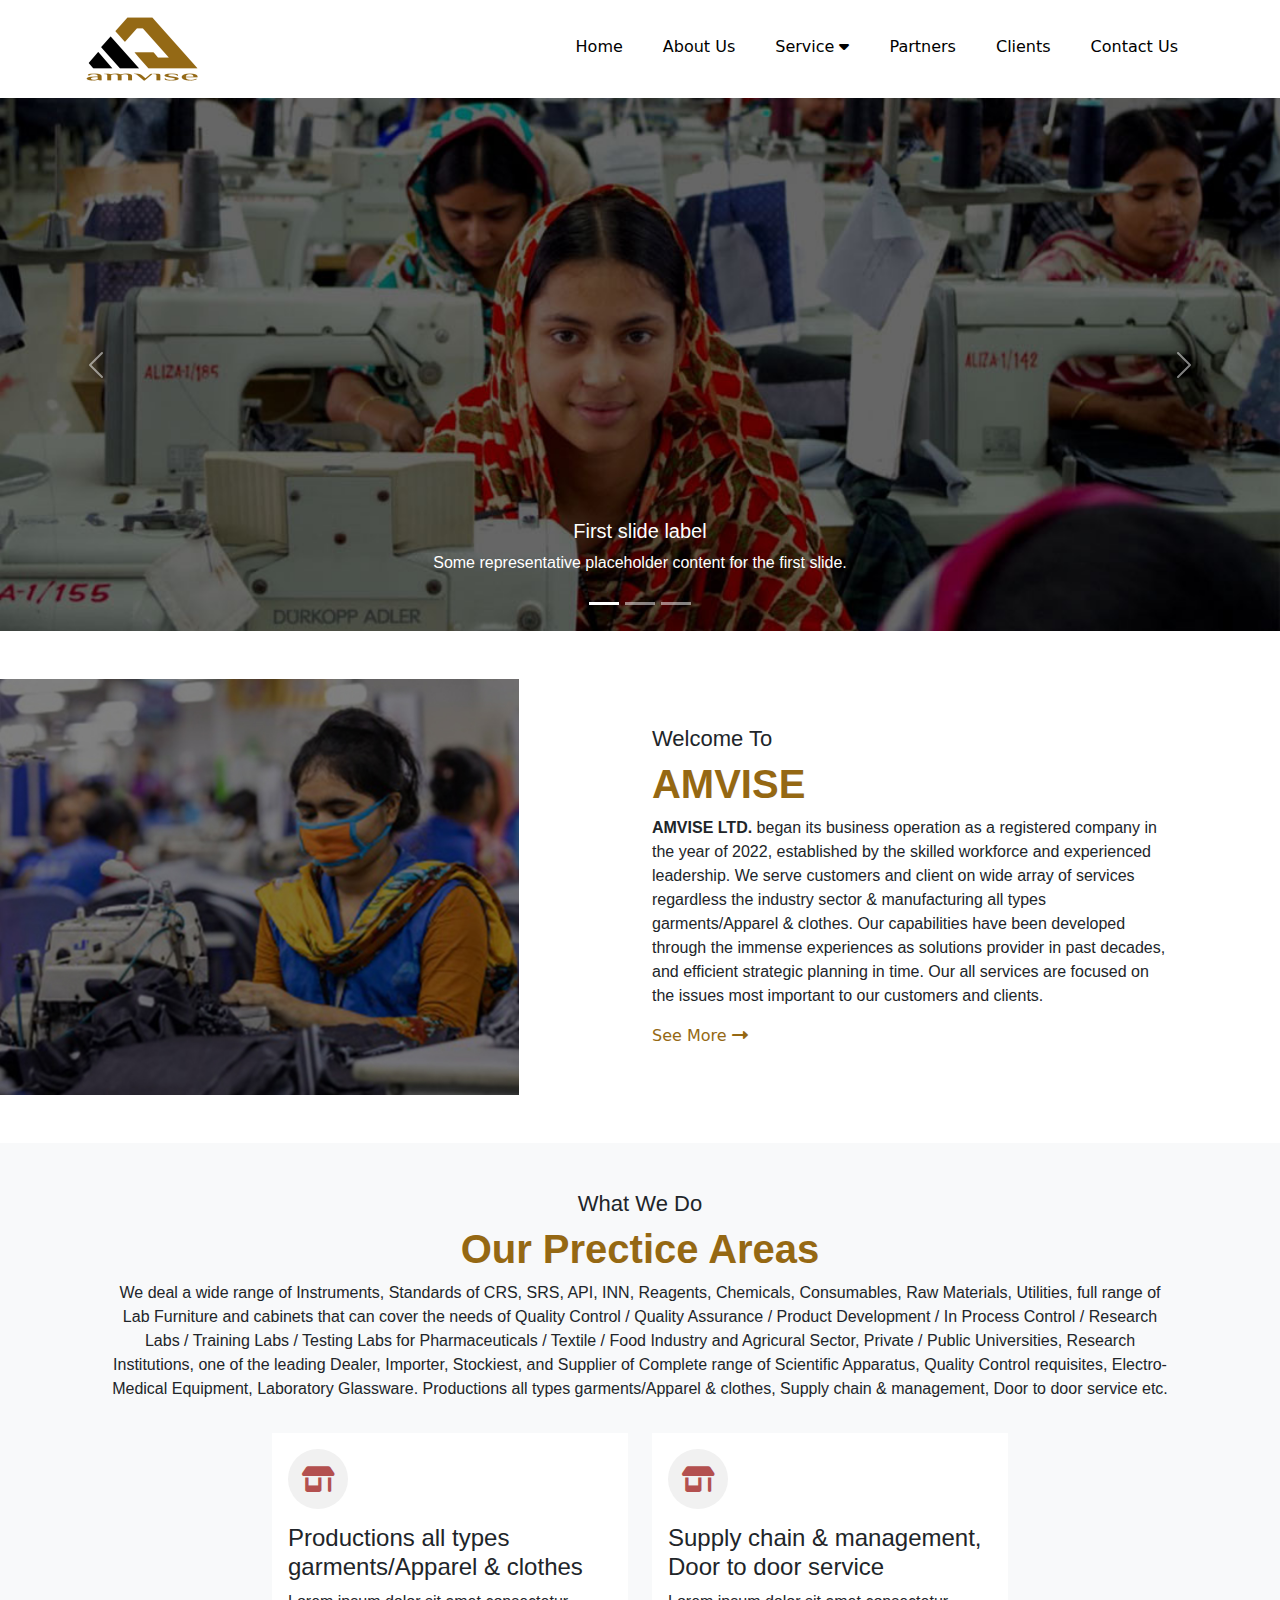
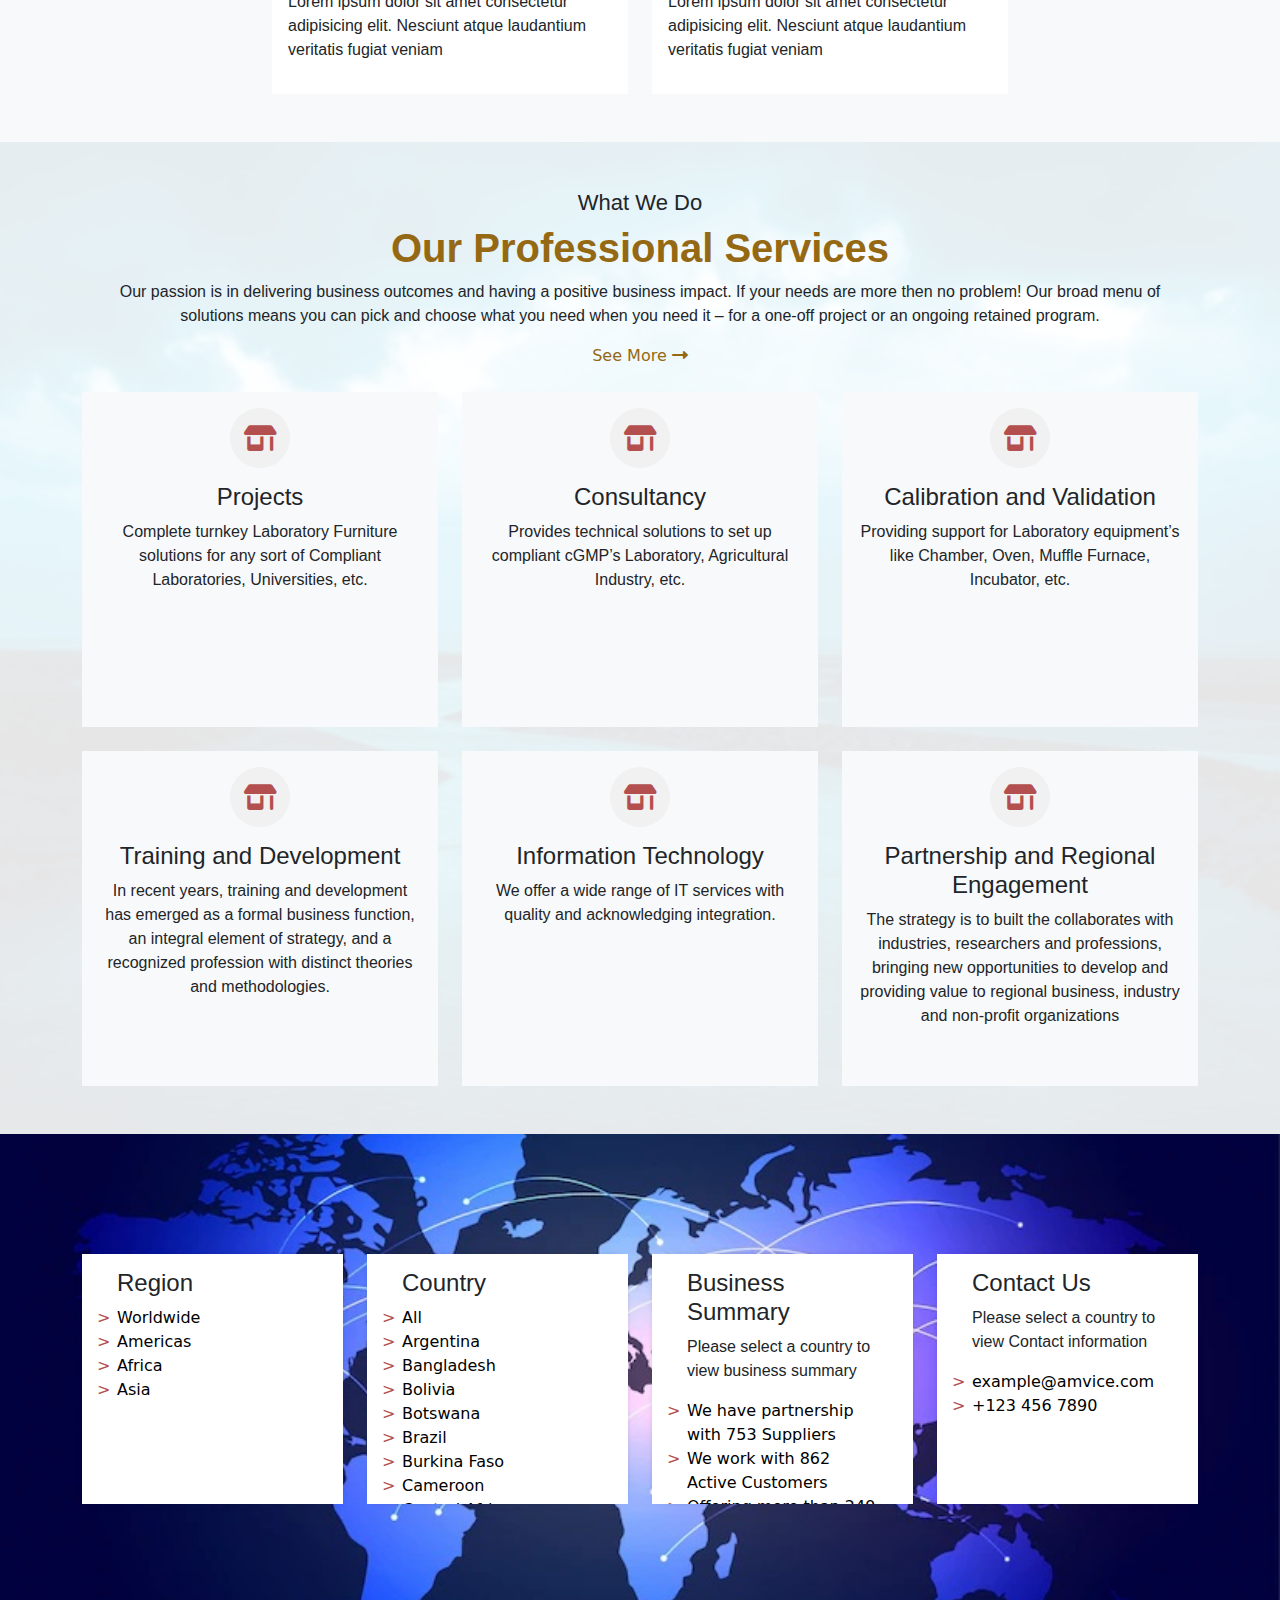
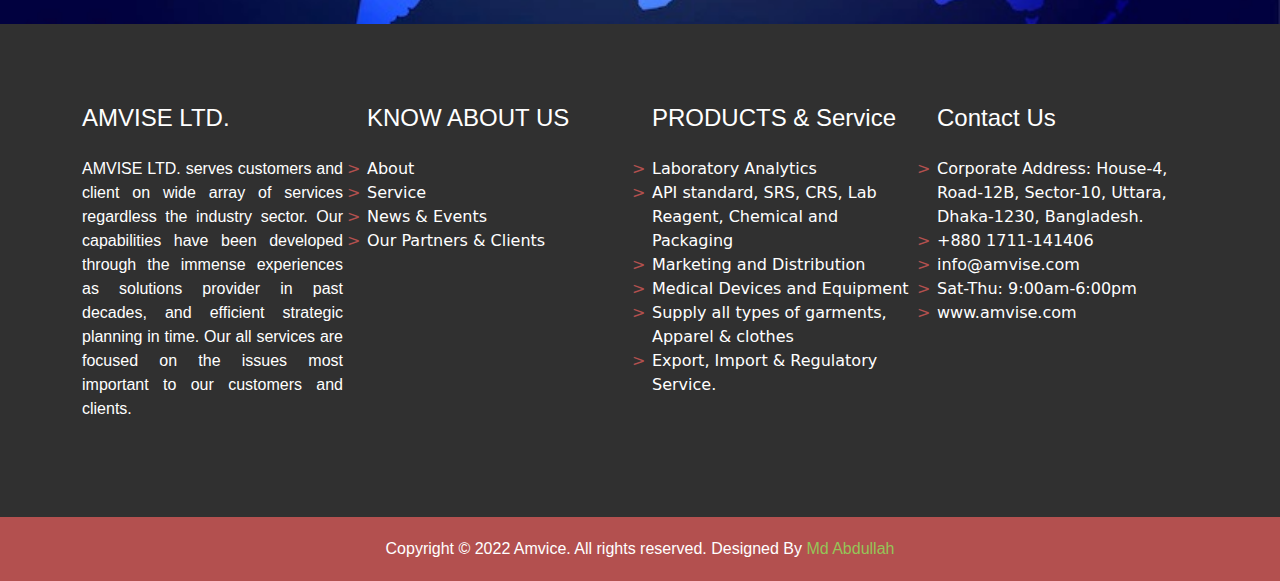
==== commit 95774eb6: "Update 1 before submit" ====
--- a/index.html
+++ b/index.html
@@ -14,20 +14,41 @@
     <title>Amvice || Building Cultures, Building Partnership</title>
   </head>
   <body>
+
+
     
-    <main>
+    <main class="index">
+
+        <!-- Back To Top Start -->
+        <div class="back_to_top">
+            <button class="btn btn-primary"><i class="fa-solid fa-arrow-up"></i></button>
+        </div>
+        <!-- Back To Top End -->
+
         <!-- Header Part Start -->
         <header class="header_part">
             <div class="container">
                 <nav class="navigation d-flex justify-content-between align-items-center">
                     <div class="logo">
-                        <img src="./assets/img/logo.png" alt="">
+                        <a href="index.html"><img src="./assets/img/logo.png" alt=""></a>
                     </div>
                     <ul class="menus d-flex text-center">
                         <li><a href="index.html">Home</a></li>
                         <li><a href="about.html">About Us</a></li>
                         <li><a href="#">Service <i class="fa-solid fa-caret-down"></i></a>
                             <div class="dropdown d-flex justify-content-center">
+                                <div class="dropdown_item">
+                                    <div class="dropdown_item_head">
+                                        <h3>Our Practive Ares</h3>
+                                    </div>
+                                    <hr>
+                                    <ul>
+                                        <li><a href="./service.html">Our Services</a></li>
+                                        <li><a href="#">Dropdown 2</a></li>
+                                        <li><a href="#">Dropdown 3</a></li>
+                                        <li><a href="#">Dropdown 4</a></li>
+                                    </ul>
+                                </div>
                                 <div class="dropdown_item">
                                     <div class="dropdown_item_head">
                                         <h3>Hello Dropdown</h3>
@@ -40,23 +61,10 @@
                                         <li><a href="#">Dropdown 4</a></li>
                                     </ul>
                                 </div>
-                                <div class="dropdown_item">
-                                    <div class="dropdown_item_head">
-                                        <h3>Hello Dropdown</h3>
-                                    </div>
-                                    <hr>
-                                    <ul>
-                                        <li><a href="#">Dropdown 1</a></li>
-                                        <li><a href="#">Dropdown 2</a></li>
-                                        <li><a href="#">Dropdown 3</a></li>
-                                        <li><a href="#">Dropdown 4</a></li>
-                                    </ul>
-                                </div>
                             </div>
                         </li>
-                        <li><a href="#">Products</a></li>
-                        <li><a href="#">Gallery</a></li>
-                        <li><a href="#">Career</a></li>
+                        <li><a href="./partner.html">Partners</a></li>
+                        <li><a href="./client.html">Clients</a></li>
                         <li><a href="contact.html">Contact Us</a></li>
                     </ul>
                     <button class="collapse" type="button" data-bs-toggle="offcanvas" data-bs-target="#offcanvasExample" aria-controls="offcanvasExample">
@@ -73,13 +81,12 @@
                             AMVICE established by the skilled workforce and experienced leadership.
                           </div>
                           <ul class="collapse_menu pt-5">
-                              <li><a class="my-1" href="#">Home <span class="plus"><i class="fa-solid fa-plus"></i></span></a></li>
+                              <li><a class="my-1" href="index.html">Home <span class="plus"><i class="fa-solid fa-plus"></i></span></a></li>
                               <li><a class="my-1" href="./about.html">About Us <span class="plus"><i class="fa-solid fa-plus"></i></span></a></li>
-                              <li><a class="my-1" href="#">Service <span class="plus"><i class="fa-solid fa-plus"></i></span></a></li>
-                              <li><a class="my-1" href="#">Products <span class="plus"><i class="fa-solid fa-plus"></i></span></a></li>
-                              <li><a class="my-1" href="#">Gallery <span class="plus"><i class="fa-solid fa-plus"></i></span></a></li>
-                              <li><a class="my-1" href="#">Career <span class="plus"><i class="fa-solid fa-plus"></i></span></a></li>
-                              <li><a class="my-1" href="#">Contact Us <span class="plus"><i class="fa-solid fa-plus"></i></span></a></li>
+                              <li><a class="my-1" href="./service.html">Service <span class="plus"><i class="fa-solid fa-plus"></i></span></a></li>
+                              <li><a class="my-1" href="./partner.html">Partners <span class="plus"><i class="fa-solid fa-plus"></i></span></a></li>
+                              <li><a class="my-1" href="./client.html">Client <span class="plus"><i class="fa-solid fa-plus"></i></span></a></li>
+                              <li><a class="my-1" href="contact.html">Contact Us <span class="plus"><i class="fa-solid fa-plus"></i></span></a></li>
                           </ul>
                         </div>
                       </div>
@@ -148,10 +155,9 @@
                         <div class="col-lg-5 col-md-6 offset-lg-1">
                             <div class="welcome_con text-md-start text-center">
                                 <h3>Welcome To</h3>
-                                <h2>AMVICE</h2>
-                                <p>AMVICE began its business operation as a registered company in the year of 2017, established by the skilled workforce and experienced leadership. We serve customers and client on wide array of services regardless the industry sector. Our capabilities have been developed through the immense experiences as solutions provider in past decades, and efficient strategic planning in time. Our all services are focused on the issues most important to our customers and clients.
-                                </p>
-                                <a href="#">See More <i class="fa-solid fa-right-long"></i></a>
+                                <h2>AMVISE</h2>
+                                <p><strong>AMVISE LTD.</strong> began its business operation as a registered company in the year of 2022, established by the skilled workforce and experienced leadership. We serve customers and client on wide array of services regardless the industry sector & manufacturing all types garments/Apparel & clothes. Our capabilities have been developed through the immense experiences as solutions provider in past decades, and efficient strategic planning in time. Our all services are focused on the issues most important to our customers and clients.</p>
+                                <a href="about.html" target="_blank">See More <i class="fa-solid fa-right-long"></i></a>
                             </div>
                         </div>
                     </div>
@@ -165,22 +171,22 @@
             <div class="container">
                 <div class="service_head text-center px-4">
                     <h4>What We Do</h4>
-                    <h2>Our Services</h2>
-                    <p>We deal a wide range of Instruments, Standards, Reagents, Chemicals, Consumables, Raw Materials, Utilities, full range of Lab Furniture and cabinates that can cover the needs of Quality Control / Quality Assurance / Product Development / In Process Control / Research Labs / Training Labs / Testing Labs for Pharmaceuticals / Textile / Food Industry and Agricural Sector, Private / Public Universities, Research Institutions, etc.</p>
+                    <h2>Our Prectice Areas</h2>
+                    <p>We deal a wide range of Instruments, Standards of CRS, SRS, API, INN, Reagents, Chemicals, Consumables, Raw Materials, Utilities, full range of Lab Furniture and cabinets that can cover the needs of Quality Control / Quality Assurance / Product Development / In Process Control / Research Labs / Training Labs / Testing Labs for Pharmaceuticals / Textile / Food Industry and Agricural Sector, Private / Public Universities, Research Institutions, one of the leading Dealer, Importer, Stockiest, and Supplier of Complete range of Scientific Apparatus, Quality Control requisites, Electro-Medical Equipment, Laboratory Glassware. Productions all types garments/Apparel & clothes, Supply chain & management, Door to door service etc.</p>
                 </div>
                 <div class="service_con_main">
                     <div class="row d-flex justify-content-center pt-3">
                         <div class="col-lg-4 col-md-6">
                             <div class="service_con bg-white p-3 text-md-start text-center">
                                 <div class="icon"><i class="fa-solid fa-shop"></i></div>
-                                <h4>Supply Chain Management</h4>
+                                <h4>Productions all types garments/Apparel & clothes</h4>
                                 <p>Lorem ipsum dolor sit amet consectetur adipisicing elit. Nesciunt atque laudantium veritatis fugiat veniam</p>
                             </div>
                         </div>
                         <div class="col-lg-4 col-md-6 mt-md-0 mt-4">
                             <div class="service_con bg-white p-3 text-md-start text-center">
                                 <div class="icon"><i class="fa-solid fa-shop"></i></div>
-                                <h4>Supply Chain Management</h4>
+                                <h4>Supply chain & management, Door to door service</h4>
                                 <p>Lorem ipsum dolor sit amet consectetur adipisicing elit. Nesciunt atque laudantium veritatis fugiat veniam</p>
                             </div>
                         </div>
@@ -196,8 +202,8 @@
                 <div class="container">
                     <div class="service_head text-center px-4">
                         <h4>What We Do</h4>
-                        <h2>Our Services</h2>
-                        <p>We deal a wide range of Instruments, Standards, Reagents, Chemicals, Consumables, Raw Materials, Utilities, full range of Lab Furniture and cabinates that can cover the needs of Quality Control / Quality Assurance / Product Development / In Process Control / Research Labs / Training Labs / Testing Labs for Pharmaceuticals / Textile / Food Industry and Agricural Sector, Private / Public Universities, Research Institutions, etc.</p>
+                        <h2>Our Professional Services</h2>
+                        <p>Our passion is in delivering business outcomes and having a positive business impact. If your needs are more then no problem! Our broad menu of solutions means you can pick and choose what you need when you need it – for a one-off project or an ongoing retained program.</p>
                         <a href="#" class="text-center">See More <i class="fa-solid fa-right-long"></i></a>
                     </div>
                     <div class="product_con_main mt-4">
@@ -205,57 +211,43 @@
                             <div class="col-md-4">
                                 <div class="service_con bg-light p-3 text-center">
                                     <div class="icon m-auto"><i class="fa-solid fa-shop"></i></div>
-                                    <h4>Supply Chain Management</h4>
-                                    <p>Lorem ipsum dolor sit amet consectetur adipisicing elit. Nesciunt atque laudantium veritatis fugiat veniam</p>
-                                </div>
-                            </div>
-                            <div class="col-md-4">
-                                <div class="service_con bg-light p-3 text-center">
-                                    <div class="icon m-auto"><i class="fa-solid fa-shop"></i></div>
-                                    <h4>Supply Chain Management</h4>
-                                    <p>Lorem ipsum dolor sit amet consectetur adipisicing elit. Nesciunt atque laudantium veritatis fugiat veniam</p>
-                                </div>
-                            </div>
-                            <div class="col-md-4">
-                                <div class="service_con bg-light p-3 text-center">
-                                    <div class="icon m-auto"><i class="fa-solid fa-shop"></i></div>
-                                    <h4>Supply Chain Management</h4>
-                                    <p>Lorem ipsum dolor sit amet consectetur adipisicing elit. Nesciunt atque laudantium veritatis fugiat veniam</p>
-                                </div>
-                            </div>
-                            <div class="col-md-4">
-                                <div class="service_con bg-light p-3 text-center">
-                                    <div class="icon m-auto"><i class="fa-solid fa-shop"></i></div>
-                                    <h4>Supply Chain Management</h4>
-                                    <p>Lorem ipsum dolor sit amet consectetur adipisicing elit. Nesciunt atque laudantium veritatis fugiat veniam</p>
-                                </div>
-                            </div>
-                            <div class="col-md-4">
-                                <div class="service_con bg-light p-3 text-center">
-                                    <div class="icon m-auto"><i class="fa-solid fa-shop"></i></div>
-                                    <h4>Supply Chain Management</h4>
-                                    <p>Lorem ipsum dolor sit amet consectetur adipisicing elit. Nesciunt atque laudantium veritatis fugiat veniam</p>
-                                </div>
-                            </div>
-                            <div class="col-md-4">
-                                <div class="service_con bg-light p-3 text-center">
-                                    <div class="icon m-auto"><i class="fa-solid fa-shop"></i></div>
-                                    <h4>Supply Chain Management</h4>
-                                    <p>Lorem ipsum dolor sit amet consectetur adipisicing elit. Nesciunt atque laudantium veritatis fugiat veniam</p>
-                                </div>
-                            </div>
-                            <div class="col-md-4">
-                                <div class="service_con bg-light p-3 text-center">
-                                    <div class="icon m-auto"><i class="fa-solid fa-shop"></i></div>
-                                    <h4>Supply Chain Management</h4>
-                                    <p>Lorem ipsum dolor sit amet consectetur adipisicing elit. Nesciunt atque laudantium veritatis fugiat veniam</p>
-                                </div>
-                            </div>
-                            <div class="col-md-4">
-                                <div class="service_con bg-light p-3 text-center">
-                                    <div class="icon m-auto"><i class="fa-solid fa-shop"></i></div>
-                                    <h4>Supply Chain Management</h4>
-                                    <p>Lorem ipsum dolor sit amet consectetur adipisicing elit. Nesciunt atque laudantium veritatis fugiat veniam</p>
+                                    <h4>Projects</h4>
+                                    <p>Complete turnkey Laboratory Furniture solutions for any sort of Compliant Laboratories, Universities, etc.</p>
+                                </div>
+                            </div>
+                            <div class="col-md-4">
+                                <div class="service_con bg-light p-3 text-center">
+                                    <div class="icon m-auto"><i class="fa-solid fa-shop"></i></div>
+                                    <h4>Consultancy</h4>
+                                    <p>Provides technical solutions to set up compliant cGMP’s Laboratory, Agricultural Industry, etc.</p>
+                                </div>
+                            </div>
+                            <div class="col-md-4">
+                                <div class="service_con bg-light p-3 text-center">
+                                    <div class="icon m-auto"><i class="fa-solid fa-shop"></i></div>
+                                    <h4>Calibration and Validation</h4>
+                                    <p>Providing support for Laboratory equipment’s like Chamber, Oven, Muffle Furnace, Incubator, etc.</p>
+                                </div>
+                            </div>
+                            <div class="col-md-4">
+                                <div class="service_con bg-light p-3 text-center">
+                                    <div class="icon m-auto"><i class="fa-solid fa-shop"></i></div>
+                                    <h4>Training and Development</h4>
+                                    <p>In recent years, training and development has emerged as a formal business function, an integral element of strategy, and a recognized profession with distinct theories and methodologies.</p>
+                                </div>
+                            </div>
+                            <div class="col-md-4">
+                                <div class="service_con bg-light p-3 text-center">
+                                    <div class="icon m-auto"><i class="fa-solid fa-shop"></i></div>
+                                    <h4>Information Technology</h4>
+                                    <p>We offer a wide range of IT services with quality and acknowledging integration.</p>
+                                </div>
+                            </div>
+                            <div class="col-md-4">
+                                <div class="service_con bg-light p-3 text-center">
+                                    <div class="icon m-auto"><i class="fa-solid fa-shop"></i></div>
+                                    <h4>Partnership and Regional Engagement</h4>
+                                    <p>The strategy is to built the collaborates with industries, researchers and professions, bringing new opportunities to develop and providing value to regional business, industry and non-profit organizations</p>
                                 </div>
                             </div>
                         </div>
@@ -271,7 +263,7 @@
                 <div class="branch_area_con_main">
                     <div class="row">
                         <div class="col-md-3">
-                            <div class="branch_con p-md-0 p-5">
+                            <div class="branch_con">
                                 <h4>Region</h4>
                                 <ul>
                                     <li><a href="#">Worldwide</a></li>
@@ -282,7 +274,7 @@
                             </div>
                         </div>
                         <div class="col-md-3">
-                            <div class="branch_con p-md-0 p-5 mt-md-0 mt-4">
+                            <div class="branch_con mt-md-0 mt-4">
                                 <h4>Country</h4>
                                 <ul>
                                     <li><a href="#">All</a></li>
@@ -311,7 +303,7 @@
                             </div>
                         </div>
                         <div class="col-md-3">
-                            <div class="branch_con p-md-0 p-5 mt-md-0 mt-4">
+                            <div class="branch_con mt-md-0 mt-4">
                                 <h4>Business Summary</h4>
                                 <p>Please select a country to view business summary</p>
                                 <ul>
@@ -322,7 +314,7 @@
                             </div>
                         </div>
                         <div class="col-md-3">
-                            <div class="branch_con p-md-0 p-5 mt-md-0 mt-4">
+                            <div class="branch_con mt-md-0 mt-4">
                                 <h4>Contact Us</h4>
                                 <p>Please select a country to view Contact information</p>
                                 <ul>
@@ -342,75 +334,53 @@
             <div class="container">
                 <div class="contact_con_main">
                     <div class="row text-md-start text-center">
-                        <div class="col-lg-2 col-md-4 text-white">
+                        <div class="col-lg-3 col-md-4 text-white">
                             <div class="contact_con_head pb-lg-3 pb-1 pt-md-0 pt-5">
-                                <h4>ABOUT US</h4>
+                                <h4>AMVISE LTD.</h4>
                             </div>
                             <div class="contact_con">
-                                <ul>
-                                    <li><a href="#">Company</a></li>
-                                    <li><a href="#">Corporate</a></li>
-                                </ul>
-                            </div>
-                        </div>
-                        <div class="col-lg-2 col-md-4 text-white">
+                                <p>AMVISE LTD. serves customers and client on wide array of services regardless the industry sector. Our capabilities have been developed through the immense experiences as solutions provider in past decades, and efficient strategic planning in time. Our all services are focused on the issues most important to our customers and clients.</p>
+                            </div>
+                        </div>
+                        <div class="col-lg-3 col-md-4 text-white">
                             <div class="contact_con_head pb-lg-3 pb-1 pt-md-0 pt-5">
-                                <h4>SERVICE</h4>
+                                <h4>KNOW ABOUT US</h4>
                             </div>
                             <div class="contact_con">
                                 <ul>
-                                    <li><a href="#">Supply Chain Management</a></li>
-                                    <li><a href="#">Product Development</a></li>
+                                    <li><a href="#">About</a></li>
+                                    <li><a href="#">Service</a></li>
+                                    <li><a href="#">News & Events</a></li>
+                                    <li><a href="#">Our Partners & Clients</a></li>
                                 </ul>
                             </div>
                         </div>
                         <div class="col-lg-3  col-md-4 text-white">
                             <div class="contact_con_head pb-lg-3 pb-1 pt-md-0 pt-5">
-                                <h4>PRODUCTS</h4>
+                                <h4>PRODUCTS & Service</h4>
                             </div>
                             <div class="contact_con">
                                 <ul>
-                                    <li><a href="#">Fabrics</a></li>
-                                    <li><a href="#">Yarn</a></li>
-                                    <li><a href="#">Home Decor</a></li>
-                                    <li><a href="#">Steel</a></li>
-                                    <li><a href="#">Apparel</a></li>
-                                    <li><a href="#">Food and Beverages</a></li>
-                                    <li><a href="#">Automobile Accessories</a></li>
-                                    <li><a href="#">Photocopy paper</a></li>
+                                    <li><a href="#">Laboratory Analytics</a></li>
+                                    <li><a href="#">API standard, SRS, CRS, Lab Reagent, Chemical and Packaging</a></li>
+                                    <li><a href="#">Marketing and Distribution</a></li>
+                                    <li><a href="#">Medical Devices and Equipment</a></li>
+                                    <li><a href="#">Supply all types of garments, Apparel & clothes</a></li>
+                                    <li><a href="#">Export, Import & Regulatory Service.</a></li>
                                 </ul>
                             </div>
                         </div>
                         <div class="col-lg-3 col-md-4 mx-lg-0 mx-auto pt-lg-0 pt-md-5 text-white">
                             <div class="contact_con_head pb-lg-3 pb-1 pt-md-0 pt-5">
-                                <h4>Gallery</h4>
+                                <h4>Contact Us</h4>
                             </div>
                             <div class="contact_con">
                                 <ul>
-                                    <li><a href="#">Product Catalogues</a></li>
-                                    <li><a href="#">Trend Forecasts</a></li>
-                                    <li><a href="#">Events & Tradeshows</a></li>
-                                </ul>
-                            </div>
-                            <div class="contact_con_head pb-lg-1 pb-1 pt-md-4 pt-5">
-                                <h4>Career</h4>
-                            </div>
-                            <div class="contact_con">
-                                <ul>
-                                    <li><a href="#">Life @ Amvice</a></li>
-                                    <li><a href="#">Why Amvice?</a></li>
-                                </ul>
-                            </div>
-                        </div>
-                        <div class="col-lg-2 col-md-4 mx-lg-0 mx-auto pt-lg-0 pt-md-5 text-white">
-                            <div class="contact_con_head pb-lg-3 pb-1 pt-md-0 pt-5">
-                                <h4>Contact Us</h4>
-                            </div>
-                            <div class="contact_con">
-                                <ul>
-                                    <li><a href="#">Our Presence</a></li>
-                                    <li><a href="#">Get in Touch</a></li>
-                                    <li><a href="#">Privacy Policy</a></li>
+                                    <li><a href="#">Corporate Address: House-4, Road-12B, Sector-10, Uttara, Dhaka-1230, Bangladesh.</a></li>
+                                    <li><a href="#">+880 1711-141406</a></li>
+                                    <li><a href="#">info@amvise.com</a></li>
+                                    <li><a href="#">Sat-Thu: 9:00am-6:00pm</a></li>
+                                    <li><a href="#">www.amvise.com</a></li>
                                 </ul>
                             </div>
                         </div>
--- a/assets/css/style.css
+++ b/assets/css/style.css
@@ -32,11 +32,28 @@
     vertical-align: middle;
 }
 :root {
-    --primary: #1F396D;
+    --primary: #956813;
     --secondary: #B3504F;
     --third: #95C458;
 }
 /* COMMON CSS END */
+
+/* Back To Top Start */
+.back_to_top {
+    position: fixed;
+    bottom: 15px;
+    right: 15px;
+    z-index: 1;
+    display: none;
+}
+.back_to_top button {
+    background: var(--primary);
+    outline: 0;
+}
+.back_to_top button:hover {
+    background-color: var(--primary);
+}
+/* Back To Top End */
 
 
 /* Navigation Part Start */
@@ -221,6 +238,9 @@
 .product_con_main > .row {
     row-gap: 24px;
 }
+.product_con_main .service_con {
+    min-height: 335px;
+}
 /* Product Part End */
 
 /* Branch Part Start */
@@ -230,8 +250,9 @@
     background-size: cover;
     background-position: center;
 }
+
 .branch_con {
-    padding: 15px;
+    padding: 15px 35px;
     background: #fff;
     height: 250px;
     overflow: scroll;
@@ -253,6 +274,9 @@
     left: -20px;
     content: '>';
     color: var(--secondary);
+}
+.contact_con p {
+    text-align: justify;
 }
 /* Branch Part End */
 
